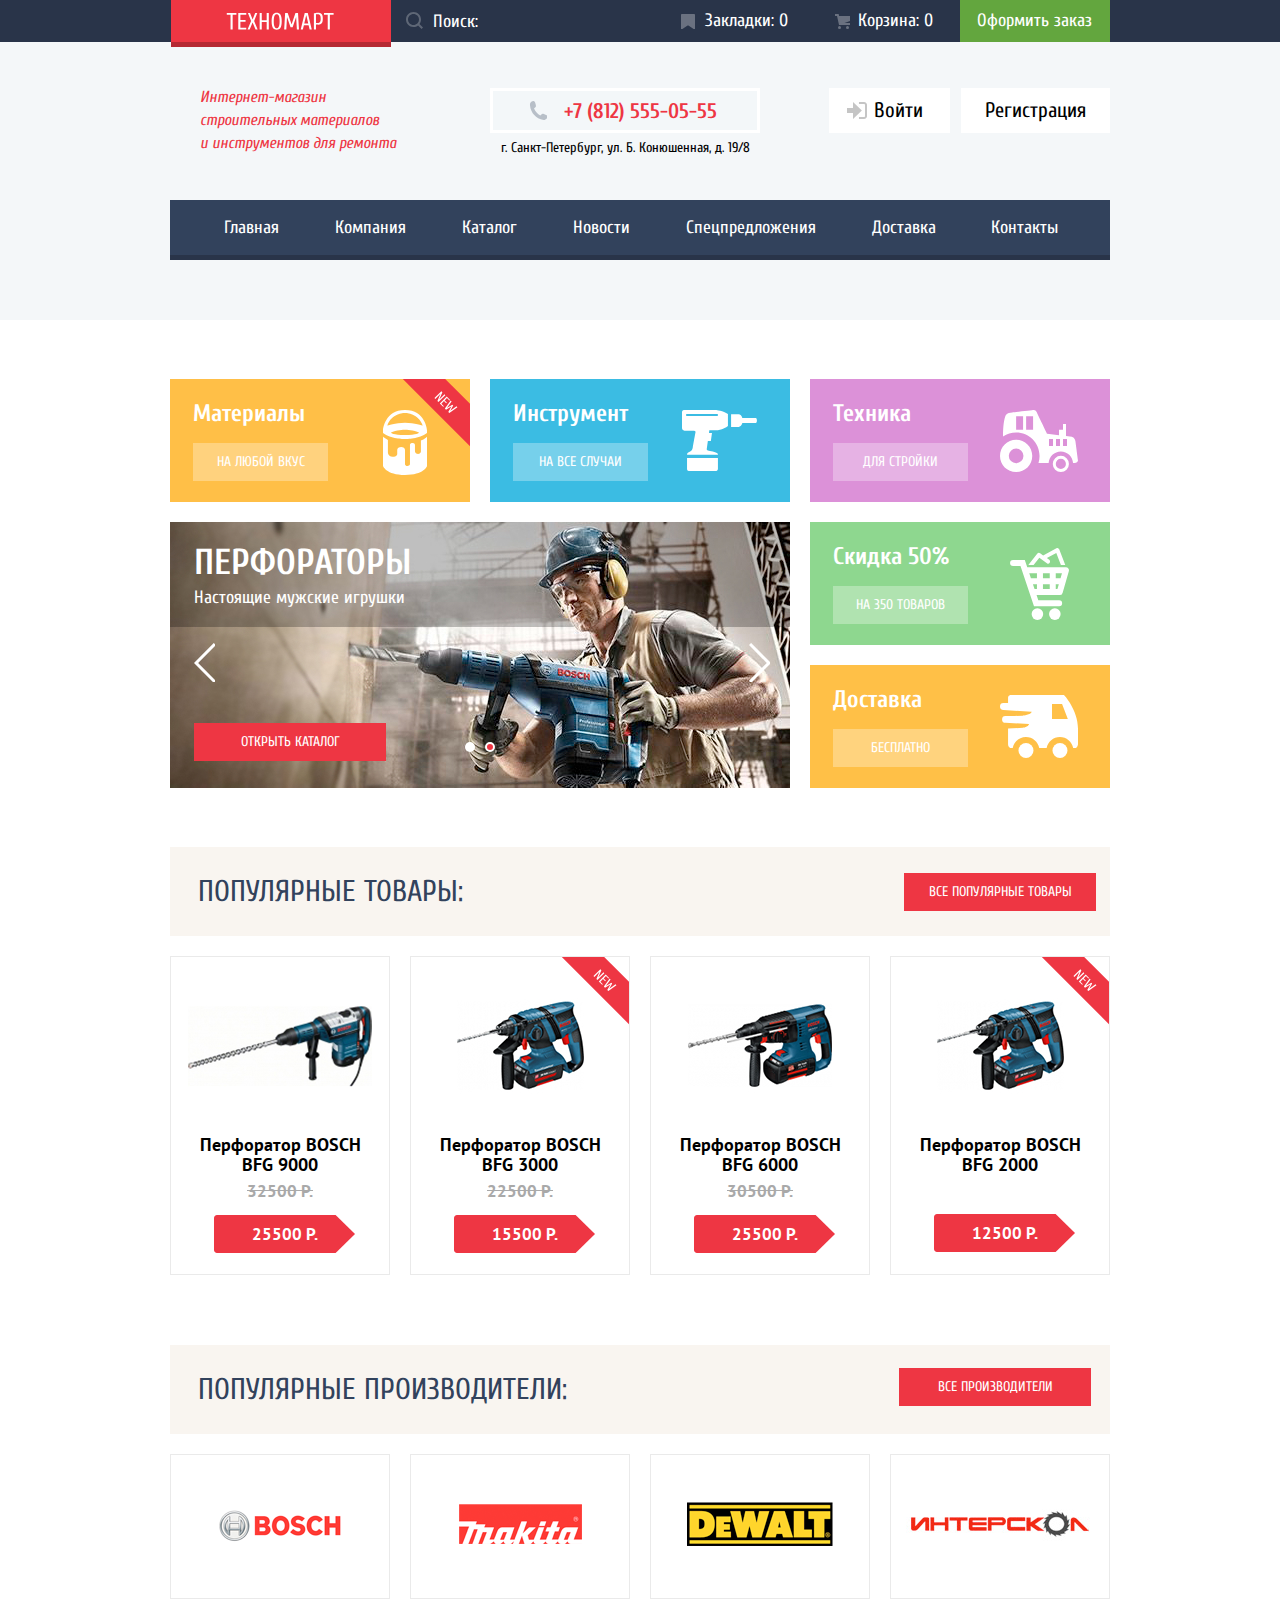
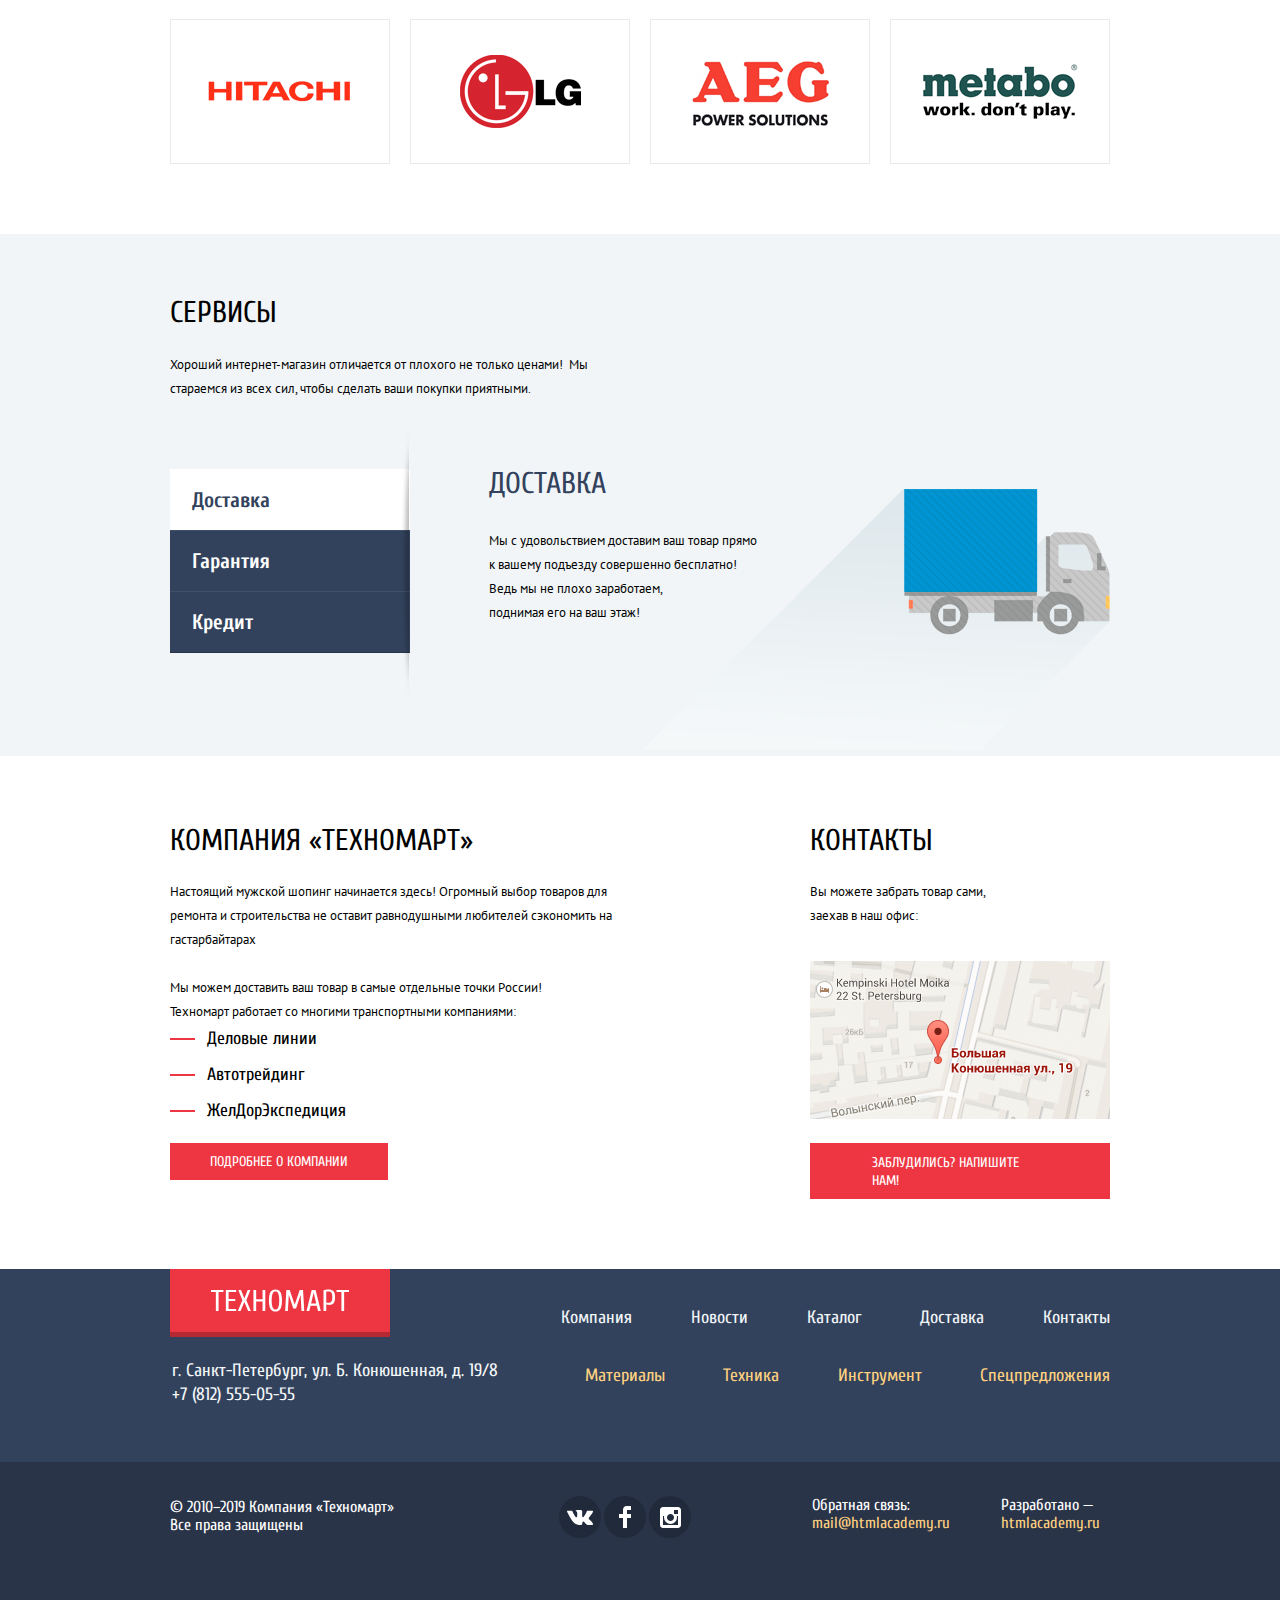
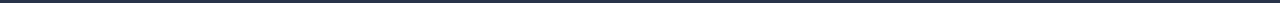
==== index.html @ f06d5a44 "fix: Д19" ====
<!DOCTYPE html>
<html lang="ru">
<head>
  <meta charset="utf-8">
  <title>HTML Academy: Техномарт</title>
  <link href="https://fonts.googleapis.com/css2?family=Cuprum:wght@400;700&family=PT+Sans:wght@400;700&display=swap"
        rel="stylesheet">
  <link rel="stylesheet" href="css/normalize.min.css">
  <link rel="stylesheet" href="css/style.css">
</head>
<body class="page-body">


<header class="header">

  <div class="cap">
    <div class="container-header">
      <a class="logo-style">
        <img class="logo" src="img/logo-technomart-header.svg" width="108" height="18" alt="logo">
      </a>

      <div class="header-up">

        <form class="top-menu__form form-search" action="https://echo.htmlacademy.ru/" method="GET">
          <input class="form-search__input" type="search" name="search" id="search-field" placeholder="Поиск:">
          <label class="form-search__label" for="search-field">
            <svg class="form-search__icon" width="17" height="17" viewBox="0 0 17 17"
                 xmlns="http://www.w3.org/2000/svg">
              <path fill-rule="evenodd" clip-rule="evenodd"
                    d="M13.458 12.044L17 15.586L15.586 17L12.044 13.458C10.782 14.421 9.21 15 7.5 15C3.35786 15 0 11.6421 0 7.5C0 3.35786 3.35786 0 7.5 0C11.6421 0 15 3.35786 15 7.5C15.0001 9.14309 14.4581 10.7403 13.458 12.044ZM7.5 2C4.467 2 2 4.467 2 7.5C2.00331 10.5362 4.4638 12.9967 7.5 13C10.532 13 13 10.532 13 7.5C13 4.467 10.532 2 7.5 2Z"/>
            </svg>
            <span class="visually-hidden">Поиск по сайту</span>
          </label>
        </form>


        <!--<a class="bookmark-item" href="#" aria-label="Закладки">Закладки: 0</a>-->
        <!--<a class="basket-item" href="#" aria-label="Корзина">Корзина: 0</a>-->
        <!--<a class="bookmark-item" href="#" aria-label="Закладки">Закладки: 0</a>-->
        <!--<a class="basket-item" href="#" aria-label="Корзина">Корзина: 0</a>-->
        <!--<a class="bookmark-item" href="#" aria-label="Закладки">Закладки: 0</a>-->
        <!--<a class="basket-item" href="#" aria-label="Корзина">Корзина: 0</a>-->
        <!--<a class="bookmark-item" href="#" aria-label="Закладки">Закладки: 0</a>-->
        <!--<a class="basket-item" href="#" aria-label="Корзина">Корзина: 0</a>-->
        <!--<a class="bookmark-item" href="#" aria-label="Закладки">Закладки: 0</a>-->
        <!--<a class="basket-item" href="#" aria-label="Корзина">Корзина: 0</a>-->














        <a class="bookmark-item" href="#" aria-label="Закладки">Закладки: 0</a>
        <a class="basket-item" href="#" aria-label="Корзина">Корзина: 0</a>
        <a class="make-order" href="#" aria-label="Оформить заказ">Оформить заказ</a>


      </div>
    </div>
  </div>
  <div class="container-header-global">

    <div class="communication-wrap">
      <div class="communication">

        <p class="communication-text">Интернет-магазин
          строительных&nbsp;материалов и&nbsp;инструментов&nbsp;для&nbsp;ремонта</p>

        <div class="contact-header">
          <a class="phone-number" href="tel:+78125550555" aria-label="телефон для связи +78125550555">
            +7 (812) 555-05-55</a>
          <p class="address-header">г. Санкт-Петербург, ул. Б. Конюшенная, д. 19/8</p>
        </div>

        <div class="enter-wrap">
          <a href="" class="button-enter" aria-label="Кнопка войти">

            <svg class="icon-enter" xmlns="http://www.w3.org/2000/svg" width="20" height="17" viewBox="0 0 20 17">
              <path fill="#c5c5c5" d="M14.875 8.5L6 0v6H0v5h6v6z"/>
              <path fill="#c5c5c5"
                    d="M16.986 15.01h-5.027V17h5.027c2.178 0 3.004-1.81 3.029-3.026V3.028C19.99 1.811 19.164 0 16.986 0h-5.027v1.99h5.027c.839 0 .992.681 1.01 1.057v10.904c-.017.376-.171 1.059-1.01 1.059z"/>
            </svg>

            Войти
          </a>
          <a class="registration" href="#" aria-label="Кнопка регистрация">Регистрация</a>
        </div>
      </div>
    </div>

    <div>
      <nav class="nav">
        <ul class="list">
          <li class="list-item"><a class="list-link" aria-label="Главная">Главная</a></li>
          <li class="list-item"><a class="list-link" href="#" aria-label="ссылка на компанию">Компания</a></li>
          <li class="list-item"><a class="list-link" href="catalog.html" aria-label="ссылка на каталог">Каталог</a>
          </li>
          <li class="list-item"><a class="list-link" href="#" aria-label="ссылка на новости компании">Новости</a></li>
          <li class="list-item"><a class="list-link" href="#"
                                   aria-label="ссылка на спецпредложения">Спецпредложения</a>
          </li>
          <li class="list-item"><a class="list-link" href="#" aria-label="ссылка на доставку">Доставка</a></li>
          <li class="list-item"><a class="list-link" href="#" aria-label="ссылка на контакты">Контакты</a></li>
        </ul>
      </nav>
    </div>
  </div>
</header>

<main>
  <div class="container-global">
    <h1 class="visually-hidden">Техномарт</h1>
    <section class="product">


      <div class="box">
        <div class="box-column">
          <h3 class="box-text">Материалы</h3>
          <a class="box-link" href="#" aria-label="ссылка на материалы на любой вкус">На любой вкус</a>
        </div>
        <div class="box-column2">
          <div class="box-icon-new"></div>
          <div class="box-icon"></div>
        </div>
      </div>

      <div class="box2">
        <div class="box-column">
          <h3 class="box-text">Инструмент</h3>
          <a class="box-link" href="#" aria-label="ссылка на инструмнт на все случаи жизни">На все случаи</a>
        </div>
        <div class="box-column-icon">
          <div class="box2-icon"></div>
        </div>
      </div>

      <div class="box3">
        <div class="box-column">
          <h3 class="box-text">Техника</h3>
          <a class="box-link" href="#" aria-label="ссылка на технику на все случаи жизни">Для стройки</a>
        </div>
        <div class="box-column-icon">
          <div class="box3-icon"></div>
        </div>
      </div>


      <div class="widget-wrapper">
        <div class="widget widget1 modal">
          <div class="widget-column">
            <span class="widget-title">Дрели</span>
            <span class="widget-text">Соседям на радость!</span>
          </div>
          <a class="widget-link" href="" aria-label="ссылка на каталог дрели">Открыть каталог</a>
        </div>

        <div class="widget widget2 window-block promo__slider">
          <div class="widget-column">
            <span class="widget-title">Перфораторы</span>
            <span class="widget-text">Настоящие мужские игрушки</span>
          </div>
          <a class="widget-link" href="catalog.html" aria-label="ссылка на каталог с перфораторами">Открыть каталог</a>
        </div>

        <div class="widget-control">
          <button class="widget-icon-left" aria-label="кнопка гортать слайд в лево"></button>
          <button class="widget-icon-right" aria-label="кнопка гортать слайд в право"></button>
        </div>
        <div class="widget-wrap-slider">
          <button type="button" class="widget-dot widget-dot1" aria-label="включить первый слайд">
          </button>
          <button type="button" class="widget-dot widget-dot2 widget-dot-active" aria-label="включить второй слайд">
          </button>
        </div>
      </div>

      <div class="box4">
        <div class="box-column">
          <h3 class="box-text">Скидка 50%</h3>
          <a class="box-link" href="#" aria-label="ссылка на 350 товаров со скидкой 50%">На 350 товаров</a>
        </div>
        <div class="box-column-icon">
          <div class="box4-icon"></div>
        </div>
      </div>

      <div class="box5">
        <div class="box-column">
          <h3 class="box-text">Доставка</h3>
          <a class="box-link" href="#" aria-label="ссылка на доставку бесплатно">Бесплатно</a>
        </div>
        <div class="box-column-icon">
          <div class="box5-icon"></div>
        </div>
      </div>
    </section>

    <section class="pop-product">
      <div class="title-wrap">
        <h2 class="title">Популярные товары:</h2>
        <a class="title-link" href="#" aria-label="ссылка на все популярные товары">Все популярные товары</a>

      </div>

      <div class="sorting-block">
        <div class="card-catalog">
          <div class="img-catalog-wrap">

            <div class="buy-add-item">
              <a class="buy" href="basket.html">Купить</a>
              <button type="button" class="bookmark-add">В закладки</button>
            </div>

            <img class="product-item" src="img/bosch_bfg_9000.jpg" width="184" height="164" alt="bosch bfg 9000">
          </div>
          <div class="wrap-product">
            <a class="link-product-catalog" href="#">Перфоратор&nbsp;BOSCH
              BFG&nbsp;9000</a>
            <span class="old-price-catalog">32500 Р.</span>
            <span class="new-price-catalog">25500 Р.</span>
          </div>
        </div>

        <div class="card-catalog">
          <div class="box-icon-new-catalog"></div>
          <div class="img-catalog-wrap">

            <div class="buy-add-item">
              <a class="buy" href="basket.html">Купить</a>
              <button type="button" class="bookmark-add">В закладки</button>
            </div>

            <img class="product-item" src="img/bosh_3000.jpg" width="127" height="112"
                 alt="Перфоратор BOSCH BFG 3000">
          </div>
          <div class="wrap-product">
            <a class="link-product-catalog" href="#">Перфоратор&nbsp;BOSCH
              BFG&nbsp;3000</a>
            <span class="old-price-catalog"> 22500 Р.</span>
            <span class="new-price-catalog">15500 Р.</span>
          </div>
        </div>

        <div class="card-catalog">
          <div class="img-catalog-wrap">

            <div class="buy-add-item">
              <a class="buy" href="basket.html">Купить</a>
              <button type="button" class="bookmark-add">В закладки</button>
            </div>

            <img class="product-item" src="img/bosch_bfg_6000.jpg" width="144" height="128"
                 alt="Перфоратор BOSCH BFG 6000">
          </div>
          <div class="wrap-product">
            <a class="link-product-catalog" href="#">Перфоратор&nbsp;BOSCH
              BFG&nbsp;6000</a>
            <span class="old-price-catalog">30500 Р.</span>
            <span class="new-price-catalog">25500 Р.</span>
          </div>
        </div>

        <div class="card-catalog">
          <div class="box-icon-new-catalog"></div>
          <div class="img-catalog-wrap">

            <div class="buy-add-item">
              <a class="buy" href="basket.html">Купить</a>
              <button type="button" class="bookmark-add">В закладки</button>
            </div>

            <img class="product-item" src="img/bosh_3000.jpg" width="127" height="112" alt="Перфоратор BOSCH BFG 2000">
          </div>
          <div class="wrap-product">
            <a class="link-product-catalog" href="#">Перфоратор&nbsp;BOSCH
              BFG&nbsp;2000</a>
            <span class="new-price-catalog">12500 Р.</span>
          </div>
        </div>
      </div>
    </section>

    <section class="pop-firm">
      <div class="title-wrap">
        <h2 class="title">Популярные производители:</h2>
        <div class="link-wrap">
          <a class="title-link title-link-firm" href="#" aria-label="ссылка на все популярные товары">Все
            производители</a>
        </div>
      </div>
      <div class="firm-row">
        <a href="" class="firm-wrap"><img src="img/bosch.svg" width="126" height="37" alt="bosch"></a>
        <a href=""
           class="firm-wrap"><img class="firm-makita" src="img/makita.svg" width="123" height="40" alt="Makita"></a>
        <a href=""
           class="firm-wrap"><img class="firm-dewalt" src="img/dewalt.svg" width="146" height="44" alt="DeWALT"></a>
        <a href="" class="firm-wrap"><img class="firm-interskol" src="img/interskol.svg" width="200" height="88"
                                          alt="Интерскол"></a>
        <a href="" class="firm-wrap"><img src="img/hitachi.svg" width="169" height="31" alt="Hitachi"></a>
        <a href="" class="firm-wrap"><img src="img/lg.svg" width="121" height="73" alt="LG"></a>
        <a href="" class="firm-wrap"><img src="img/aeg.svg" width="151" height="96" alt="AEG"></a>
        <a href="" class="firm-wrap"><img src="img/metabo.svg" width="204" height="69" alt="Metabo"></a>
      </div>
    </section>
  </div>
  <section class="service">
    <div class="container-service">
      <div class="service-text-wrap">
        <h2 class="service-title">Сервисы</h2>
        <p class="service-text-height">Хороший интернет-магазин отличается от плохого не только ценами!&nbsp; Мы
          стараемся из всех сил, чтобы сделать ваши покупки приятными.
        </p>
      </div>

      <div class="service-row">

        <div class="service-block">
          <button class="block-button block-button-delivery block-button-active" type="button"
                  aria-label="кнопка доставка">Доставка
          </button>
          <button class="block-button block-button-guarantee" type="button" aria-label="кнопка гарантия">Гарантия
          </button>
          <button class="block-button block-button-credit" type="button" aria-label="кнопка кредит">Кредит</button>
        </div>
        <div class="shadow"></div>

        <div class="box-service-wrap-delivery working-block">
          <div class="box-service">
            <h3 class="box-title">Доставка</h3>
            <p class="service-text">
              Мы с удовольствием доставим ваш товар прямо к&nbsp;вашему
              подъезду совершенно бесплатно!
              Ведь&nbsp;мы&nbsp;не&nbsp;плохо&nbsp;заработаем,
              поднимая&nbsp;его&nbsp;на&nbsp;ваш&nbsp;этаж!
            </p>
          </div>
          <div class="delivery-img"></div>
        </div>

        <div class="box-service-wrap-guarantee">
          <div class="box-service">
            <h3 class="box-title">Гарантия</h3>
            <p class="service-text">
              Если купленный у нас товар поломается или заискрит,
              а&nbsp;также&nbsp;в случае пожара, спровоцированного его
              возгоранием&nbsp;,&nbsp;вы всегда можете быть уверены в нашей
              гарантии&nbsp;.&nbsp;Мы обменяем сгоревний товар на новый.
              Дом&nbsp;уж&nbsp;восстановите как-нибудь сами.
            </p>
          </div>
          <div class="guarantee-img"></div>
        </div>

        <div class="box-service-credit">
          <div class="box-service">
            <h3 class="box-title">Кредит</h3>
            <p class="service-text">
              Залезть в долговую яму стало проще!
              Кредитные&nbsp;консультанты&nbsp;придут вам на помощь.
            </p>
          </div>
          <div class="credit-img"></div>
        </div>
      </div>
    </div>
  </section>

  <div class="container-global">
    <div class="about-us-contact">
      <div class="contact-row">
        <section class="about-us">
          <h2 class="about-us-title">Компания «Техномарт»</h2>
          <p class="about-us-text">Настоящий мужской шопинг начинается здесь! Огромный выбор товаров для
            ремонта&nbsp;и&nbsp;строительства не оставит равнодушными любителей сэкономить на
            гастарбайтарах</p>
          <p class="about-us-text"> Мы можем доставить ваш товар в самые отдельные точки России!
            Техномарт&nbsp;работает&nbsp;со многими транспортными компаниями:
          </p>
          <ul class="about-us-list">
            <li class="about-us-item">Деловые линии</li>
            <li class="about-us-item about-us-line-middle">Автотрейдинг</li>
            <li class="about-us-item about-us-line-low">ЖелДорЭкспедиция</li>
          </ul>
          <a class="about-us-link" href="" aria-label="ссылка на подробнее о компании">Подробнее о компании</a>
        </section>

        <section class="contact-map">
          <h2 class="contact">Контакты</h2>
          <p class="contact-text">Вы можете забрать товар сами, заехав&nbsp;в&nbsp;наш&nbsp;офис:
          </p>
          <a class="contacts-button-map" href="map.html">
            <img class="contact-img" src="img/map-small.png" width="300" height="158" alt="map">
          </a>
          <a href="form.html" class="contact-link" aria-label="кнопка напишите нам">Заблудились? напишите нам!</a>

        </section>

      </div>
      <!--<div class="about-us-contact-wrap-link">-->
      <!--</div>-->
    </div>
  </div>
</main>


<footer class="footer">
  <div class="footer-wrap">
    <div class="container-footer">
      <div class="footer-up">
        <div class="footer-row">
          <a class="footer-logo-style">
            <img class="footer-logo" src="img/logo-technomart.svg" width="138" height="23" alt="logo">
          </a>
          <nav class="footer-navigation">
            <ul class="footer-list">
              <li class="footer-item"><a class="footer-link" href="#" aria-label="ссылка на компанию">Компания</a></li>
              <li class="footer-item"><a class="footer-link" href="#" aria-label="ссылка на новости">Новости</a></li>
              <li class="footer-item"><a class="footer-link" href="catalog.html"
                                         aria-label="ссылка на каталог">Каталог</a></li>
              <li class="footer-item"><a class="footer-link" href="#" aria-label="ссылка на доставку">Доставка</a></li>
              <li class="footer-item"><a class="footer-link" href="#" aria-label="ссылка на контакты">Контакты</a></li>
            </ul>
          </nav>
        </div>
        <div class="footer-up2">
          <div class="footer-block">
            <p class="footer-text">г. Санкт-Петербург, ул. Б. Конюшенная, д. 19/8</p>
            <a class="footer-phone" href="tel:+78125550555" aria-label="ссылка на телефон компании">+7 (812)
              555-05-55</a>
          </div>
          <ul class="footer-list2">
            <li class="footer-item2"><a class="footer-link2" href="#" aria-label="ссылка на материалы">Материалы</a>
            </li>
            <li class="footer-item2"><a class="footer-link2" href="#" aria-label="ссылка на технику">Техника</a></li>
            <li class="footer-item2"><a class="footer-link2" href="#" aria-label="ссылка на инструмент">Инструмент</a>
            </li>
            <li class="footer-item2"><a class="footer-link2" href="#" aria-label="ссылка на спецпредложения">Спецпредложения
            </a></li>
          </ul>
        </div>
      </div>
    </div>
  </div>
  <div class="footer-low">
    <div class="container-footer">
      <div class="footer-low-row">
        <p class="footer-low-text">
          © 2010–2019 Компания&nbsp;&#171;Техномарт&#187;
          Все&nbsp;права&nbsp;защищены
        </p>
        <ul class="social-list">
          <li><a class="social-button" href=""><span class="visually-hidden">Вконтакте</span>
            <svg xmlns="http://www.w3.org/2000/svg" width="26" height="15" viewBox="0 0 26 15">
              <path fill="#FFFFFF"
                    d="M16.138 11.51c.956-.309 2.18 2.04 3.483 2.939.978.681 1.727.534 1.727.534l3.473-.05s1.815-.112.957-1.554c-.071-.12-.503-1.069-2.585-3.022-2.177-2.043-1.882-1.712.739-5.244 1.597-2.153 2.236-3.468 2.036-4.028-.192-.539-1.365-.399-1.365-.399L20.69.713c-.381.001-.704.119-.851.515-.003.004-.621 1.666-1.445 3.079-1.741 2.989-2.436 3.148-2.724 2.961-.661-.433-.494-1.737-.494-2.664 0-2.897.432-4.105-.846-4.417-.427-.104-.739-.172-1.828-.182-1.392-.021-2.574 0-3.244.329-.445.223-.786.712-.579.74.26.035.843.16 1.155.586.401.552.389 1.789.389 1.789s.229 3.411-.54 3.834c-.528.29-1.25-.302-2.803-3.016-.793-1.388-1.392-2.922-1.392-2.922s-.116-.285-.326-.441c-.25-.185-.6-.244-.6-.244L.848.684S.29.7.085.946c-.182.218-.015.668-.015.668s2.909 6.881 6.203 10.347c3.02 3.182 6.452 2.971 6.452 2.971h1.555s.469-.054.709-.312c.224-.24.214-.691.214-.691s-.031-2.109.935-2.419z"/>
            </svg>
          </a></li>
          <li><a class="social-button" href=""><span class="visually-hidden">Фейсбук</span>
            <svg xmlns="http://www.w3.org/2000/svg" width="12" height="22" viewBox="0 0 12 22">
              <path fill="#FFFFFF" d="M12 4V0H8a4 4 0 0 0-4 4v4H0v4h4v10h4V12h4V8H8V4h4z"/>
            </svg>
          </a></li>
          <li><a class="social-button" href=""><span class="visually-hidden">Инстаграм</span>
            <svg xmlns="http://www.w3.org/2000/svg" width="21" height="21" viewBox="0 0 21 21">
              <path fill="#FFFFFF"
                    d="M18 0H3C1.35 0 0 1.35 0 3v15c0 1.65 1.35 3 3 3h15c1.65 0 3-1.35 3-3V3c0-1.65-1.35-3-3-3zm-7.5 7c1.93 0 3.5 1.57 3.5 3.5S12.43 14 10.5 14 7 12.43 7 10.5 8.57 7 10.5 7zM18 18H3V9h1.181A6.504 6.504 0 0 0 4 10.5a6.5 6.5 0 1 0 13 0 6.45 6.45 0 0 0-.181-1.5H18v9zm0-11h-4V3h4v4z"/>
            </svg>
          </a></li>
        </ul>
        <div class="footer-low-column1">
          <span>Обратная связь:</span>
          <a class="link" href="mailto:mail@htmlacademy.ru"
             aria-label="ссылка на почту компании">mail@htmlacademy.ru</a>
        </div>
        <div class="footer-low-column2">
          <span>Разработано &mdash;</span>
          <a class="link" href="https://htmlacademy.ru/intensive/htmlcss"
             aria-label="ссылка на разработчика сайта">htmlacademy.ru</a>
        </div>
      </div>
    </div>
  </div>
</footer>

<form class="write_us modal" action="https://echo.htmlacademy.ru" method="post">
  <button class="write_us_close-img" type="button"></button>
  <div class="write_us-wrap">
    <div class="write_us-row">
      <div class="write_us-column">
        <label class="name" for="firstname-lastname">Ваше имя:</label>

        <input class="name-input" id="firstname-lastname" type="text" name="firstname-lastname"
               placeholder="Имя Фамилия" required>
      </div>
      <div class="write_us-column">
        <label class="email" for="email">Ваш e-mail:</label>
        <input class="email-input" id="email" type="email" name="email" placeholder="email@example.com" required>
      </div>
    </div>
    <div class="write_us-column-text">
      <label class="text-message" for="text-message">Текст письма:</label>

      <textarea class="text-message-input" id="text-message" name="text-message"
                placeholder="В свободной форме"
                required></textarea>
    </div>
  </div>
  <div class="write_us-low">
    <button type="submit" class="button-send">Отправить</button>
  </div>
</form>


<div class="modal-map map-none">
  <iframe class="map"
          src="https://www.google.com/maps/embed?pb=!1m18!1m12!1m3!1d1998.6037872533277!2d30.320858716096975!3d59.93871648187614!2m3!1f0!2f0!3f0!3m2!1i1024!2i768!4f13.1!3m3!1m2!1s0x4696310fca145cc1%3A0x42b32648d8238007!2z0JHQvtC70YzRiNCw0Y8g0JrQvtC90Y7RiNC10L3QvdCw0Y8g0YPQuy4sIDE5LzgsINCh0LDQvdC60YIt0J_QtdGC0LXRgNCx0YPRgNCzLCAxOTExODY!5e0!3m2!1sru!2sru!4v1583565446800!5m2!1sru!2sru"
          width="905" height="405" style="border: 0;" allowfullscreen="">
  </iframe>
  <img class="modal-map-img" width="943" height="449" src="img/map_popup.png" alt="map">
  <button class="close-img close-img-none" type="button"></button>
</div>

<script src="js/script.min.js"></script>

</body>
</html>
---- css/style.css ----
:root {
  --basic-white: #FFFFFF;
  --basic-red: #EE3643;
  --basic-black: #000000;
  --basic-black-dark: #293449;
  --basic-black-light: #32425C;
  --basic-yellow: #FFBF47;
  --basic-blue: #3BBCE3;
  --basic-lilac: #DC91D8;
  --basic-green: #63A63E;
  --basic-green-light: #8ED78F;
  --basic-yellow-light: #FFC047;
  --basic-gray: #A9A9A9;
  --basic-gray-light: #F1F5F7;
  --basic-orange: #FFD180;
  --error: #BA2732;
  --logo-border: #B52933;
  --background-gray: rgba(0, 0, 0, 0.0001);
  --basic-yellow-light2: #FFD180;
  --basic-beige: #F9F5F0;
  --basic-gray-light2: #EAEAEA;
  --basic-gray-old-price: #A9A9A9;
  --basic-white-light: #F3F7F9;
  --basic-gray-light3: #F4F4F4;
  --basic-red-light: #FF5257;
  --basic-gray-light4: #f4f7f9;
  --basic-green-hover: #5FBB2D;
}

body {
  min-width: 960px;
  font-family: "PT Sans", Arial, sans-serif;
  color: var(--basic-black);
  background-color: var(--basic-white);
}

.page-body {
  display: grid;
  grid-template-rows: min-content 1fr min-content;
}

a {
  text-decoration: none;
}

img {
  max-width: 100%;
}

/*legend {*/
  /*border: none;*/
  /*padding: 0;*/
  /*margin: 0;*/
/*}*/

.container-global {
  width: 940px;
  padding-right: 10px;
  padding-left: 10px;
  margin-left: auto;
  margin-right: auto;
}

.visually-hidden:not(:focus):not(:active),
input[type="checkbox"].visually-hidden,
input[type="radio"].visually-hidden {
  position: absolute;
  width: 1px;
  height: 1px;
  margin: -1px;
  border: 0;
  padding: 0;
  clip: rect(0 0 0 0);
  overflow: hidden;
}

.header {
  width: 100%;
  min-height: 320px;
  background: var(--basic-gray-light4);
}

.cap {
  width: 100%;
  min-height: 42px;
  background-color: var(--basic-black-dark);
  display: flex;
  /*flex-wrap: wrap;*/
}

.container-header-global {
  width: 940px;
  padding-left: 10px;
  padding-right: 10px;
  margin-right: auto;
  margin-left: auto;
}

.container-header {
  max-width: 940px;
  padding-left: 10px;
  padding-right: 10px;
  display: flex;
  flex-wrap: wrap;
  margin-right: auto;
  margin-left: auto;
  justify-content: space-between;
}

.header-up {
  display: flex;
  flex-wrap: wrap;
  justify-content: flex-end;
  align-items: center;
  min-height: 42px;
  margin-left: 220px;
}

.logo-style {
  display: flex;
  position: absolute;
  /*top: 0;*/
  /*left: 0;*/
  z-index: 150;
  background-color: var(--basic-red);
  width: 220px;
  height: 47px;

  box-shadow: inset 0px -5px 0px rgba(0, 0, 0, 0.24);
}

.logo-style:active {
  background: var(--error);
}

.logo {
  margin-top: 12px;
  margin-left: 55px;
}

.top-menu__form {
  position: relative;
  width: 269px;
  height: 42px;
  display: -webkit-box;
  display: -ms-flexbox;
  display: flex;
  color: var(--basic-white);
}

.form-search__label {
  position: absolute;
  width: 17px;
  height: 17px;
  left: 15px;
  top: 12px;
}

.form-search__label svg {
  fill: var(--basic-white);
  fill-opacity: 0.25;
}

.form-search__input {
  width: 270px;
  height: 42px;
  background-color: var(--basic-black-dark);
  border: none;
  padding-left: 42px;
  padding-right: 9px;
  font-family: "Cuprum", Arial, sans-serif;
  font-style: normal;
  font-weight: normal;
  font-size: 18px;
  line-height: 24px;
}

.form-search__input::placeholder {
  color: var(--basic-white);
  opacity: 1;
}

.form-search__label:hover svg {
  fill-opacity: 1;
}

.form-search__input:focus {
  background-color: var(--basic-white);
  color: var(--basic-black);
}

.form-search__input:focus + .form-search__label svg {
  fill: var(--basic-red);
  fill-opacity: 1;
}

.form-search__input:focus::placeholder {
  color: var(--basic-black);
}

.bookmark {
  display: flex;
  align-items: center;
  justify-content: center;
  width: 150px;
  height: 42px;
}

.bookmark:hover .bookmark-item {
  color: var(--basic-white);
}

.bookmark:hover .bookmark-icon {
  opacity: 1;
}

.bookmark:active{
  text-decoration: none;
  color: var(--basic-white);
  background: #161D29;
}

.bookmark-icon {
  background-image: url("../img/icon-bookmark.svg");
  background-repeat: no-repeat;
  width: 14px;
  height: 16px;
  opacity: 0.3;
}

.bookmark-item {
  font-family: "Cuprum", Arial, sans-serif;
  font-style: normal;
  font-weight: normal;
  font-size: 18px;
  line-height: 24px;
  color: var(--basic-white);
  width: 150px;
  height: 42px;
  display: flex;
  align-items: center;
  justify-content: center;
}

.bookmark-item-catalog {
  margin-right: 15px;

}

.bookmark-item::before {
  content: "";
  display: flex;
  margin-right: 9px;
  background-image: url("../img/icon-bookmark.svg");
  background-repeat: no-repeat;
  width: 15px;
  height: 15px;
  opacity: 0.3;
}

.bookmark-item:hover::before {
  opacity: 1;
}

.bookmark-item:hover {
  text-decoration: none;
  color: var(--basic-white);
}

.bookmark-item:active {
  text-decoration: none;
  color: var(--basic-white);
  background: #161D29;
  opacity: 0.3;
}

.bookmark-item:active {
  text-decoration: none;
  color: var(--basic-white);
  background: #161D29;
  opacity: 0.3;
}

.basket-item {
  display: flex;
  align-items: center;
  width: 150px;
  height: 42px;

  font-family: "Cuprum", Arial, sans-serif;
  font-style: normal;
  font-weight: normal;
  font-size: 18px;
  line-height: 24px;
  color: var(--basic-white);
}

.basket-item:before {
  content: "";
  display: flex;
  width: 15px;
  height: 15px;
  opacity: 0.3;
  margin-right: 8px;
  margin-left: 25px;
  background-image: url("../img/icon-cart.svg");
}

.basket-item-catalog {
  background-color: var(--basic-red);
  width: 136px;
  min-height: 42px;
  display: flex;
  justify-content: start;

  align-items: center;
  font-family: "Cuprum", Arial, sans-serif;
  font-style: normal;
  font-weight: normal;
  font-size: 18px;
  line-height: 24px;
  color: var(--basic-white);
}

.basket-item-catalog:before {
  content: "";
  display: flex;
  width: 15px;
  height: 15px;
  opacity: 0.3;
  margin-right: 8px;
  margin-left: 12px;
  background-image: url("../img/icon-cart.svg");
}

.basket-item:hover:before {
  opacity: 1;
}

.basket-item:hover {
  color: var(--basic-white);
}

.basket-item:active {
  color: var(--basic-white);
  background: #161D29;
  opacity: 0.3;
}

.make-order {
  display: flex;
  min-width: 150px;
  min-height: 42px;
  background-color: var(--basic-green);
  justify-content: center;
  align-items: center;
  font-family: "Cuprum", Arial, sans-serif;
  font-style: normal;
  font-weight: normal;
  font-size: 18px;
  line-height: 24px;
  color: var(--basic-white);
}

.make-order:hover {
  background-color: var(--basic-green-hover);
  color: var(--basic-white);
}

.make-order:active {
  background-color: var(--basic-green);
  color: var(--basic-white);
}

.communication-wrap {
  min-height: 158px;
}

.communication {

  display: flex;
  justify-content: space-between;
  background: var(--basic-gray-light4);
  padding-top: 46px;
}

.communication-text {
  color: var(--basic-red);
  min-width: 197px;
  min-height: 71px;
  margin-left: 30px;
  margin-right: 93px;
  font-family: "Cuprum", Arial, sans-serif;
  font-style: italic;
  font-weight: normal;
  font-size: 16px;
  line-height: 23px;
  margin-top: -2px;
}

.contact-header {
  display: flex;
  flex-direction: column;
  min-width: 270px;
  align-items: center;
}

.phone-number {

  display: flex;
  align-items: center;
  color: var(--basic-red);
  font-family: "Cuprum", Arial, sans-serif;
  font-style: normal;
  font-weight: bold;
  font-size: 21px;
  line-height: 30px;
  background: var(--basic-white-light);
  width: 264px;
  border: 3px solid var(--basic-white);
}

.phone-number-catalog {

}

.phone-number:before {
  content: "";
  background-image: url("../img/icon-phone.svg");
  background-repeat: no-repeat;
  width: 18px;
  height: 19px;
  margin-right: 17px;
  margin-top: 10px;
  margin-bottom: 10px;
  margin-left: 36px;
}

.phone-number:hover {
  color: var(--basic-red);
}

.address-header {
  font-family: "Cuprum", Arial, sans-serif;;
  font-style: normal;
  font-weight: normal;
  font-size: 14px;
  line-height: 24px;
  margin-top: 3px;
  margin-left: auto;
  margin-right: auto;
}

.block-profile {
  display: flex;
  flex-direction: column;
  align-items: center;
  margin-left: 51px;
}

.profile-wrap {
  display: flex;
  justify-content: center;
  align-items: center;
  background: var(--basic-white);
  min-height: 45px;
  width: 299px;
}

.user-img {
  fill: #C5C5C5;
  margin-right: 21px;
}

.enter-profile {
  font-family: "Cuprum", Arial, sans-serif;;
  font-style: normal;
  font-weight: normal;
  font-size: 21px;
  line-height: 21px;
  background: var(--basic-white);
  display: flex;
  color: var(--basic-black);
}

.enter-profile:hover {
  color: var(--basic-black);
}

.enter-profile:hover path {
  fill: #3D546F;
}

.enter-profile:active {
  color: #C5C5C5;;
}

.enter-profile:active path {
  fill: #C5C5C5;
}

.exit-profile {
  border: none;
  padding: 0;
  margin: 0;
  background: var(--basic-white);
  margin-left: 20px;
}


.exit-profile:hover path {
  fill: #3D546F;
}
.exit-profile:active path {
  fill: #C5C5C5;
}



.cabinet-row {
  display: flex;
  flex-wrap: wrap;
  align-items: center;
  margin-top: 7px;
  width: 210px;
  min-height: 18px;
  justify-content: space-between;
}

.cabinet-row a {
  font-family: "Cuprum", Arial, sans-serif;;
  font-style: normal;
  font-weight: normal;
  font-size: 16px;
  line-height: 18px;
  color: var(--basic-black-light);
}

.cabinet-row a:hover {
  color: var(--basic-red);
}

.cabinet-row a:active {
  color: #C5C5C5;
}

.dot-profile {
  width: 6px;
  height: 6px;
  border-radius: 50px;
  background: linear-gradient(0deg, var(--basic-black-light), var(--basic-black-light)), #FFFFFF;
}

.enter-wrap {
  display: flex;
  min-width: 281px;
  align-items: start;
  justify-content: space-between;
  margin-left: 69px;
}

.icon-enter {
  margin-left: 18px;
  margin-right: 7px;
  fill: #c5c5c5;
}

.button-enter {
  display: flex;
  align-items: center;
  width: 121px;
  min-height: 45px;
  border: none;
  background: var(--basic-white);
  font-family: "Cuprum", Arial, sans-serif;;
  font-style: normal;
  font-weight: normal;
  font-size: 21px;
  line-height: 21px;
  color: var(--basic-black);
}

.button-enter:hover {
  color: var(--basic-red);
}

.button-enter:active {
  color: #c5c5c5;
  border: none;
}

.button-enter:hover path {
  fill: #3D546F;
}

.button-enter:active path {
  fill: #c5c5c5;
}

.registration {
  display: flex;
  padding-top: 12px;
  padding-bottom: 12px;
  padding-left: 24px;
  padding-right: 24px;
  background: var(--basic-white);

  font-family: "Cuprum", Arial, sans-serif;;
  font-style: normal;
  font-weight: normal;
  font-size: 21px;
  line-height: 21px;
  color: var(--basic-black);
}

.registration:hover {
  color: var(--basic-red);
}

.registration:active {
  color: #c5c5c5;
}

.nav {
  width: 940px;
}

.list {
  margin-top: 0;
  padding-left: 25px;
  padding-right: 25px;
  list-style: none;
  display: flex;
  justify-content: space-around;
  align-items: center;
  flex-wrap: wrap;
  background-color: var(--basic-black-light);
  box-shadow: inset 0px -5px 0px var(--basic-black-dark);
  min-height: 60px;
}

.list-link {
  display: block;
  padding-left: 27px;
  padding-right: 24px;
  padding-top: 16px;
  padding-bottom: 20px;
  font-family: "Cuprum", Arial, sans-serif;;
  font-style: normal;
  font-weight: normal;
  font-size: 18px;
  line-height: 24px;
  color: var(--basic-white);
}

.list-link:hover {
  background: var(--basic-black-dark);
  box-shadow: inset 0px -5px 0px var(--basic-black-dark);
  color: var(--basic-white);
}

.list-link:active {
  background: #1D2739;
  box-shadow: inset 0px -5px 0px var(--basic-black-dark);
  color: var(--basic-white);
  opacity: 0.5;
}

.product {
  margin-top: 59px;
  margin-bottom: 59px;











  display: grid;
  /*-ms-grid-columns: 1fr 20px 1fr 20px 1fr;*/
  grid-template-columns: 1fr 1fr 1fr;

  grid-row-gap: 20px;
  grid-column-gap: 20px;


  /*grid-template-columns: repeat(11, 60px 20px) 60px;*/
  /*grid-row-gap: 10px;*/
  /*grid-template-rows: auto 20px auto 20px auto;*/
  /*grid-template-areas: "b b b b b b b . b2 b2 b2 b2 b2 b2 b2 . b3 b3 b3 b3 b3 b3 b3" ". . . . . . . . . . . . . . .  . . . . . . . ." "w w w w w w w w w w w w w w w   . b4 b4 b4 b4 b4 b4 b4 " "w w w w w w w w w w w w w w w  . . . . . . . ." "w w w w w w w w w w w w w w w  . b5 b5 b5 b5 b5 b5 b5"*/
}
.bo {
  /*grid-area: b;*/
  width: 300px;
  height: 123px;
  background-color: var(--basic-yellow);
  display: flex;
  justify-content: space-between;
}
.box {
  /*grid-area: b;*/
  width: 300px;
  height: 123px;
  background-color: var(--basic-yellow);
  display: flex;
  justify-content: space-between;
}

.box-column {
  display: flex;
  flex-direction: column;
  width: 135px;
  margin-left: 23px;
}

.box-text {
  font-family: "Cuprum", Arial, sans-serif;;
  font-style: normal;
  font-weight: bold;
  font-size: 24px;
  line-height: 30px;
  color: var(--basic-white);
  margin-top: 20px;
  margin-bottom: 14px;
}

.box-link {
  display: flex;
  justify-content: center;
  align-items: center;
  font-family: "Cuprum", Arial, sans-serif;;
  font-style: normal;
  font-weight: normal;
  font-size: 14px;
  line-height: 18px;
  text-transform: uppercase;
  color: var(--basic-white);
  background: rgba(255, 255, 255, 0.3);
  mix-blend-mode: normal;
  width: 135px;
  height: 38px;
}

.box-link:hover {
  background: rgba(197, 197, 197, 0.3);
  mix-blend-mode: normal;
  color: var(--basic-white);
}

.box-link:active {
  background: rgba(169, 169, 169, 0.3);
  mix-blend-mode: normal;

}

.box-column2 {
  display: flex;
  flex-direction: column;
  width: 87px;
}

.box-icon {
  background-image: url("../img/pail.svg");
  width: 44px;
  height: 65px;
  margin-top: -39px;
}

.box-icon-new {
  background-image: url("../img/icon_new.svg");
  width: 70px;
  height: 70px;
  display: flex;
  margin-left: auto;
  margin-right: 0;
}

.box2 {
  /*grid-area: b2;*/
  background-color: var(--basic-blue);
  width: 300px;
  height: 123px;
  display: flex;
}

.box-column-icon {
  display: flex;
  flex-direction: column;
  width: 143px;
  height: 123px;
  justify-content: center;
  align-items: center;
}

.box2-icon {
  background-image: url("../img/drill.svg");
  width: 75px;
  height: 61px;
}

.box3 {
  /*grid-area: b3;*/
  width: 300px;
  height: 123px;
  background-color: var(--basic-lilac);
  display: flex;
}

.box3-icon {
  background-image: url("../img/tractor.svg");
  width: 78px;
  height: 62px;
}

.widget-wrapper {
  display: block;
  position: relative;
  grid-column-start: 1;
  grid-column-end: 3;
  grid-row-start: 2;
  grid-row-end: 4;

  /*grid-area: w;*/
  background-color: #A89782;
  width: 620px;
  height: 266px;
}

.widget {
  width: 620px;
  height: 266px;
}

.widget1 {
  display: none;
  background-image: url("../img/slide.jpg");
  background-repeat: no-repeat;
}

.widget2 {
  background-image: url("../img/widget.jpg");
  background-repeat: no-repeat;
  display: none;
}

.widget-column {
  display: flex;
  flex-direction: column;
  margin-left: 24px;
  padding-top: 23px;
}

.widget-title {
  font-family: "Cuprum", Arial, sans-serif;;
  font-style: normal;
  font-weight: bold;
  font-size: 36px;
  line-height: 36px;
  text-transform: uppercase;
  color: var(--basic-white);
}

.widget-text {
  font-family: "Cuprum", Arial, sans-serif;;
  font-style: normal;
  font-weight: normal;
  font-size: 18px;
  line-height: 24px;
  color: var(--basic-white);
  margin-top: 5px;
}

.widget-control {
  display: flex;
  justify-content: space-between;
  margin-top: -145px;
  margin-left: 24px;
  margin-right: 20px;
}

.widget-icon-left {
  border: none;
  background: transparent;
  background-image: url("../img/icon-left.svg");
  width: 21px;
  height: 39px;
}

.widget-icon-right {
  border: none;
  background: transparent;
  background-image: url("../img/icon-right.svg");
  width: 21px;
  height: 39px;
}

.widget-link {
  display: flex;
  justify-content: center;
  align-items: center;
  font-family: "Cuprum", Arial, sans-serif;;
  font-style: normal;
  font-weight: normal;
  font-size: 14px;
  line-height: 18px;
  text-transform: uppercase;
  color: var(--basic-white);
  width: 192px;
  min-height: 38px;
  background-color: var(--basic-red);

  margin-left: 24px;
  margin-top: 113px;
}

.widget-link:hover {
  background: #CA2C37;
  color: var(--basic-white);
}

.widget-link:active {
  background: #BA2732;
  color: var(--basic-white);
}

.widget-wrap-slider {
  display: flex;
  justify-content: space-between;
  width: 30px;
  height: 10px;
  margin-top: 60px;
  margin-left: 295px;
}

.widget-dot {
  padding: 0;
  display: flex;
  justify-content: center;
  align-items: center;
  width: 10px;
  height: 10px;
  border: none;
  border-radius: 50%;
  background: white;
}

.widget-dot-active {
  width: 10px;
  height: 10px;
  background-color: var(--basic-red);
  border: solid 2px var(--basic-white);
  border-radius: 50%;
}

.column {
  display: flex;
  flex-direction: column;
}

.box4 {
  /*grid-area: b4;*/
  width: 300px;
  height: 123px;
  background-color: var(--basic-green-light);
  display: flex;
}

.box4-icon {
  background-image: url("../img/truck.svg");
  width: 59px;
  height: 72px;
}

.box5 {
  /*grid-area: b5;*/
  background-color: var(--basic-yellow-light);
  width: 300px;
  height: 123px;
  display: flex;
}

.box5-icon {
  background-image: url("../img/car.svg");
  width: 78px;
  height: 63px;
}

.pop-firm {
  margin-top: 70px;
  background-color: var(--basic-white);
  min-height: 489px;
}

.title-wrap {
  background-color: var(--basic-beige);
  width: 940px;
  height: 89px;
  display: flex;
  justify-content: space-between;
  align-items: center;
}

.title {
  margin-left: 28px;
  font-family: "Cuprum", Arial, sans-serif;;
  font-style: normal;
  font-weight: normal;
  font-size: 30px;
  line-height: 30px;
  text-transform: uppercase;
  color: var(--basic-black-light);
}

.title-link {
  width: 192px;
  height: 38px;
  background-color: var(--basic-red);
  display: flex;
  align-items: center;
  margin-right: 14px;
  justify-content: center;
  font-family: "Cuprum", Arial, sans-serif;;
  font-style: normal;
  font-weight: normal;
  font-size: 14px;
  line-height: 18px;
  text-transform: uppercase;
  color: var(--basic-white);
}

.title-link:hover {
  background: #CA2C37;
  color: var(--basic-white);
}

.title-link:active {
  background: #BA2732;
  color: var(--basic-white);
}

.title-link-firm {
  margin-right: 19px;
  margin-top: -5px;
}

.sorting-block {
  margin-top: 20px;
  max-width: 940px;
  display: grid;
  grid-template-columns: auto auto auto auto;
  grid-template-rows: auto;
  grid-row-gap: 18px;
  grid-column-gap: 20px;
}

.card {
  border: 1px solid var(--basic-gray-light2);
  width: 220px;
  height: 318px;
  display: flex;
  flex-direction: column;
  align-items: center;
}

.product-img {
  margin-top: 6px;
}

.product-link {
  font-family: "PT Sans", Arial, sans-serif;
  font-style: normal;
  font-weight: bold;
  font-size: 18px;
  line-height: 20px;
  color: var(--basic-black);
  text-align: center;
  margin-top: 8px;
}

.old-price {
  font-family: "PT Sans", Arial, sans-serif;
  font-style: normal;
  font-weight: bold;
  font-size: 17px;
  line-height: 18px;
  display: flex;
  align-items: center;
  text-align: center;
  text-decoration-line: line-through;
  text-transform: uppercase;
  color: var(--basic-gray-old-price);
  margin-top: 7px;
}

.price-wrap {
  background-image: url("../img/red-button.svg");
  width: 141px;
  height: 38px;
  margin-top: 13px;
  display: flex;
  justify-content: center;
  align-items: center;
}

.price {
  font-family: "PT Sans", Arial, sans-serif;
  font-style: normal;
  font-weight: bold;
  font-size: 17px;
  line-height: 18px;
  text-transform: uppercase;
  color: var(--basic-white);
}

.icon-new {
  background-image: url("../img/icon_new.svg");
  width: 70px;
  height: 70px;
  margin-left: 150px;
}

.product-img2 {
  margin-top: -41px;
}

.product-link2 {
  margin-top: 38px;
}

.product-img3 {
  margin-top: 22px;
}

.product-img4 {
  margin-top: -41px;
}

.product-link3 {
  margin-top: 28px;
}

.product-link4 {
  margin-top: 38px;
}

.price-wrap1 {
  margin-top: 39px;
}

.firm-row {
  display: grid;
  grid-template-columns: 1fr 1fr 1fr 1fr;
  grid-gap: 20px;
  margin-top: 20px;

}

.firm-wrap {
  border: 1px solid #EAEAEA;
  min-width: 218px;
  min-height: 143px;
  display: flex;
  justify-content: center;
  align-items: center;
}

.firm-makita {
  margin-top: -6px;
}

.firm-dewalt {
  margin-top: -5px;
}

.firm-interskol {
  margin-top: -18px;
  margin-left: -5px;
}

.firm-wrap:hover {
  box-shadow: 0px 10px 25px 0 rgba(41, 52, 73, 0.5);
}

.firm-wrap:active {
  box-shadow: 0px 10px 25px 0 rgba(41, 52, 73, 0.5);
  opacity: 0.3;
}

.service {
  width: 100%;
  background-color: var(--basic-gray-light);
  height: 522px;
}

.container-service {
  width: 940px;
  padding-left: 10px;
  padding-right: 10px;
  margin-left: auto;
  margin-right: auto;
}

.service-text-wrap {
  padding-top: 64px;
}

.service-title {
  font-family: "Cuprum", Arial, sans-serif;;
  font-style: normal;
  font-weight: normal;
  font-size: 30px;
  line-height: 30px;
  text-transform: uppercase;
  color: var(--basic-black);
  margin-top: 0;

}

.service-text-height {
  font-family: "PT Sans", Arial, sans-serif;
  font-style: normal;
  font-weight: normal;
  font-size: 13px;
  line-height: 24px;
  color: var(--basic-black);
  max-width: 418px;
  min-height: 49px;
  margin-top: 25px;
}

.service-row {
  display: flex;
  margin-top: 67px;
}

.service-block {
  display: flex;
  flex-direction: column;
}

.block-button {
  width: 240px;
  height: 61px;
  text-align: left;
  padding-left: 22px;
  border: none;

  font-family: "Cuprum", Arial, sans-serif;
  font-style: normal;
  font-weight: bold;
  font-size: 21px;
  line-height: 30px;
  color: var(--basic-white);
  background: var(--basic-black-light);
  box-shadow: 0px 1px 0px #293449, inset 0px 1px 0px #405069;
}

.block-button:hover {
  background: var(--basic-black-dark);
  color: var(--basic-white);
  box-shadow: 0px 1px 0px var(--basic-black-dark), inset 0px 1px 0px #405069;
}

.block-button-active {
  background: #FFFFFF;
  box-shadow: 0px 1px 0px #FFFFFF, inset 0px 1px 0px #FFFFFF;
  color: var(--basic-black-light);
}

.shadow {
  width: 10px;
  height: 279px;
  margin-left: -10px;
  margin-top: -45px;
  background: url("../img/shadow.svg") no-repeat;
}

.box-service-wrap-delivery {
  display: none;
}

.box-service-wrap-guarantee {
  display: none;
}

.box-service-credit {
  display: none;
}

.box-service {
  max-width: 313px;
  min-height: 159px;
  margin-left: 80px;
}

.box-title {
  font-family: "Cuprum", Arial, sans-serif;
  font-style: normal;
  font-weight: normal;
  font-size: 30px;
  line-height: 30px;
  text-transform: uppercase;
  color: var(--basic-black-light);
  margin-top: 0;
  margin-bottom: 30px;
}

.service-text {
  font-family: "PT Sans", Arial, sans-serif;
  font-style: normal;
  font-weight: normal;
  font-size: 13px;
  line-height: 24px;
  color: var(--basic-black);
  min-width: 317px;
}

.delivery-img {
  background-image: url("../img/delivery.png");
  width: 468px;
  height: 261px;
  margin-left: -160px;
  margin-top: 20px;
}

.box-title {
  font-family: "Cuprum", Arial, sans-serif;
  font-style: normal;
  font-weight: normal;
  font-size: 30px;
  line-height: 30px;
  text-transform: uppercase;
  color: var(--basic-black-light);
}

.about-us-contact {
  min-height: 496px;
}

.contact-row {
  display: flex;
  justify-content: space-between;
  padding-top: 70px;
  height: auto;
  padding-bottom: 70px;
}

.about-us {
  max-width: 460px;
}

.about-us-title{
  margin: 0;
  font-family: "Cuprum", Arial, sans-serif;
  font-style: normal;
  font-weight: normal;
  font-size: 30px;
  line-height: 30px;
  text-transform: uppercase;
  color: var(--basic-black);
}
.contact{
  margin: 0;
  font-family: "Cuprum", Arial, sans-serif;
  font-style: normal;
  font-weight: normal;
  font-size: 30px;
  line-height: 30px;
  text-transform: uppercase;
  color: var(--basic-black);
}
.about-us-text {
  font-family: "PT Sans", Arial, sans-serif;
  font-style: normal;
  font-weight: normal;
  font-size: 13px;
  line-height: 24px;
  color: var(--basic-black);
  margin-top: 24px;
  margin-bottom: 0;
}

.about-us-list {
  list-style: none;
  padding: 0;
  margin: 0;
  margin-bottom: 28px;
  margin-top: 3px;
}
/*.about-us-list:last-child{*/
  /*margin-bottom: ;*/
/*}*/

.about-us-item {
  display: flex;
  align-items: center;
  font-family: "Cuprum", Arial, sans-serif;
  font-style: normal;
  font-weight: normal;
  font-size: 18px;
  line-height: 24px;
  color: var(--basic-black);
  margin-bottom: 12px;
}

.about-us-item:before {
  content: "";
  width: 25px;
  height: 2px;
  display: inline-block;
  vertical-align: center;
  background: var(--basic-red);
  margin-right: 12px;
}

.about-us-link {
  font-family: "Cuprum", Arial, sans-serif;
  font-style: normal;
  font-weight: normal;
  font-size: 14px;
  line-height: 18px;
  text-transform: uppercase;
  color: var(--basic-white);
  padding-right: 40px;
  padding-left: 40px;
  padding-top: 10px;
  padding-bottom: 10px;
  background: var(--basic-red);
}

.about-us-link:hover {
  background: #CA2C37;
  color: var(--basic-white);
}

.about-us-link:active {
  background: #BA2732;
  color: var(--basic-white);
}

.contact-map {
  max-width: 300px;
  height: auto;
}

.contact-text {
  max-width: 180px;
  min-height: 49px;
  font-family: "PT Sans", Arial, sans-serif;
  font-style: normal;
  font-weight: normal;
  font-size: 13px;
  line-height: 24px;
  color: var(--basic-black);
  margin: 0;
  margin-top: 24px;
}
.contacts-button-map{
  display: flex;
  margin-top: 32px;
  margin-right: auto;
  margin-left: auto;
  margin-bottom: 24px;
}
.contact-img {
}

.contact-link {
  font-family: "Cuprum", Arial, sans-serif;
  font-style: normal;
  font-weight: normal;
  font-size: 14px;
  line-height: 18px;
  text-transform: uppercase;
  color: var(--basic-white);
  background: var(--basic-red);
  border: none;
  display: flex;
  padding-left: 62px;
  padding-top: 11px;
  padding-bottom: 9px;
  padding-right: 61px;
}

.contact-link:hover {
  background: #CA2C37;
  color: var(--basic-white);
}

.contact-link:active {
  background: #BA2732;
  color: var(--basic-white);
}

.about-us-contact-wrap-link {
  display: flex;
  justify-content: space-between;
  margin-top: 0; /*4*/
}

.footer-wrap {
  width: 100%;
  background-color: var(--basic-black-light);
  min-height: 193px;
}

.container-footer {
  width: 940px;
  padding-left: 10px;
  padding-right: 10px;
  margin-right: auto;
  margin-left: auto;
}

.footer-up {
  background-color: var(--basic-black-light);
}

.footer-row {
  display: flex;
  justify-content: space-between;
}

.footer-logo-style {
  width: 220px;
  height: 63px;
  background-color: var(--basic-red);
  border-bottom: var(--logo-border) solid 5px;
  display: flex;
  justify-content: center;
  align-items: center;
}

.footer-navigation {
  width: 549px;
  height: auto;
  padding: 0;
  margin-top: 37px;
}

.footer-list {
  display: flex;
  flex-wrap: wrap;
  justify-content: space-between;
  padding: 0;
  margin: 0;
}

.footer-item {
  list-style: none;
}

.footer-link {
  font-family: "Cuprum", Arial, sans-serif;
  font-style: normal;
  font-weight: normal;
  font-size: 18px;
  line-height: 24px;
  color: var(--basic-gray-light);
}

.footer-link:hover {
  text-decoration-line: underline;
  color: #F1F5F7;
}

.footer-link:active {
  color: #F1F5F7;
  mix-blend-mode: normal;
  opacity: 0.5;
}

.footer-up2 {
  display: flex;
  margin-top: 22px;
  justify-content: space-between;
}

.footer-block {
  padding-left: 2px; /*no*/
  min-width: 321px;
  min-height: 49px;
  font-family: "Cuprum", Arial, sans-serif;
  font-style: normal;
  font-weight: normal;
  font-size: 18px;
  line-height: 24px;
  color: var(--basic-white-light)
}

.footer-text {
  margin-bottom: 0;
  margin-top: 0;
}

.footer-phone {
  font-family: "Cuprum", Arial, sans-serif;
  font-style: normal;
  font-weight: normal;
  font-size: 18px;
  line-height: 24px;
  color: var(--basic-white-light)
}

.footer-list2 {
  width: 525px;
  display: flex;
  flex-wrap: wrap;
  justify-content: space-between;
  list-style: none;
  padding: 0;
  margin: 0;
  margin-top: 5px;
}

.footer-item2 {
  padding: 0;
}

.footer-link2 {
  font-family: "Cuprum", Arial, sans-serif;
  font-style: normal;
  font-weight: normal;
  font-size: 18px;
  line-height: 24px;
  display: flex;
  align-items: center;
  color: var(--basic-orange);
}

.footer-link2:hover {
  text-decoration-line: underline;
  color: var(--basic-orange);
}

.footer-link2:active {
  mix-blend-mode: normal;
  opacity: 0.5;
}

.footer-low {
  background-color: var(--basic-black-dark);
}

.footer-low-row {
  background-color: var(--basic-black-dark);
  display: flex;
  min-height: 107px;
  padding-top: 34px;
}

.footer-low-text {
  width: 250px;
  min-height: 37px;
  font-family: "Cuprum", Arial, sans-serif;
  font-style: normal;
  font-weight: normal;
  font-size: 16px;
  line-height: 18px;
  vertical-align: middle;
  color: #FFFFFF;
  margin-top: 2px;
}

.social-list {
  margin-top: 0;
  margin-left: 139px;
  padding: 0;
  display: flex;
  flex-wrap: wrap;
  justify-content: space-between;
  list-style: none;
}

.social-img {
}

.social-button {
  min-width: 42px;
  height: 42px;
  display: flex;
  align-items: center;
  justify-content: center;
  background-color: #212a3a;
  border-radius: 50%;
  margin-right: 3px;
  fill: var(--basic-white);
}

.social-button:hover,
.social-button:active {
  background-color: #ee3643;
}

.footer-low-column1 {
  display: flex;
  flex-direction: column;
  max-width: 145px;
  min-height: 37px;
  margin-left: 118px;
}

.footer-low-column1 span {
  color: var(--basic-white);
  font-family: "Cuprum", Arial, sans-serif;
  font-style: normal;
  font-weight: normal;
  font-size: 16px;
  line-height: 18px;
}

.footer-low-column2 {
  display: flex;
  flex-direction: column;
  max-width: 98px;
  min-height: 37px;
  margin-left: 51px;
}

.footer-low-column2 span {
  color: var(--basic-white);
  font-family: "Cuprum", Arial, sans-serif;
  font-style: normal;
  font-weight: normal;
  font-size: 16px;
  line-height: 18px;
}

.link {
  font-family: "Cuprum", Arial, sans-serif;
  font-style: normal;
  font-weight: normal;
  font-size: 16px;
  line-height: 18px;
  color: #FFD180;
}

.link:hover {
  color: #FFD180;
  text-decoration-line: underline;
}

.link:active {
  color: #ee3643;
}

.guarantee-img {
  background-image: url("../img/guarantee.png");
  background-repeat: no-repeat;
  width: 389px;
  height: 283px;
  margin-left: -70px;
}

.width940 {
  width: 940px;
  margin-right: auto;
  margin-left: auto;
}

.credit-img {
  background-image: url("../img/credit.png");
  background-repeat: no-repeat;
  width: 465px;
  height: 285px;
  margin-left: -147px;
}

.modal-map {
  width: 943px;
  height: 449px;
  display: flex;
  position: fixed;
  top: 0;
  bottom: 0;
  right: 0;
  left: 0;
  margin: auto;
}

.map {
  z-index: 10;
  position: absolute;
  top:1px;
  bottom: 0;
  right: 0;
  left: 19px;
}

.modal-map-img {
  position: absolute;
  z-index: -1;
  top: -20px;
}

.map-none {
  display: none;
}

.map-active {
  display: flex;
}

.close-img {
  z-index: 100;
  background: none;
  padding: 0;
  margin: 0;
  border: none;
  background-image: url("../img/icon-close.svg");
  background-repeat: no-repeat;
  width: 21px;
  height: 21px;
  margin-left: auto;
  margin-right: 28px;
  margin-top: 10px;
}

.close-img-none {
  display: none;
}

.close-img-active {
  display: flex;
}

.write_us {
  top: 0;
  left: 0;
  right: 0;
  bottom: 0;
  margin: auto;
  position: fixed;
  border-top: 7px solid var(--basic-red-light);
  width: 620px;
  height: 423px;
  background: var(--basic-white);
  display: flex;
  flex-direction: column;
}

.modal {
  display: none;
}

.modal-show {
  display: flex;
  animation-name: bounce;
  animation-duration: 0.6s;
}

@keyframes shake {
  0%, 100% {
    transform: translateX(0);
  }
  10%, 30%, 50%, 70%, 90% {
    transform: translateX(-10px);
  }
  20%, 40%, 60%, 80% {
    transform: translateX(10px);
  }
}

.modal-error {
  animation-name: shake;
  animation-duration: 0.6s;
}

@keyframes bounce {
  0% {
    transform: translateY(-4000px);
  }
  70% {
    transform: translateY(30px);
  }
  90% {
    transform: translateY(-10px);
  }
  100% {
    transform: translateY(0);
  }
}

.write_us-wrap {
  max-width: 460px;
  height: auto;
  flex-direction: column;
  margin-right: auto;
  margin-left: auto;

}

.write_us-row {
  display: flex;
  justify-content: space-between;
  width: 460px;
}

.write_us-column {
  display: flex;
  flex-direction: column;
}

.name,
.email,
.text-message {
  font-family: "Cuprum", Arial, sans-serif;
  font-style: normal;
  font-weight: normal;
  font-size: 18px;
  line-height: 24px;
  display: flex;
  align-items: center;
  color: #000000;
  padding: 0;
  margin: 0;
}

.name-input,
.email-input {
  padding: 0;
  margin: 0;
  border: solid 2px #c5c5c5;
  background: var(--basic-white);
  margin-top: 11px;
  margin-bottom: 13px;
  width: 196px;
  height: 22px;
  padding-left: 10px;
  padding-right: 10px;
  padding-top: 5px;
  padding-bottom: 7px;
}

.text-message-input {
  margin-top: 11px;
  border: solid 2px #c5c5c5;
  margin-bottom: 37px;
  padding-right: 11px;
  padding-left: 12px;
  padding-top: 6px;
  padding-bottom: 11px;
  height: 93px;
  width: 433px;
}

.text-message-input::placeholder {
  font-family: "PT Sans", Arial, sans-serif;
  font-style: normal;
  font-weight: normal;
  font-size: 13px;
  line-height: 24px;
  color: #A9A9A9;
}

.name-input::placeholder {
  font-family: "PT Sans", Arial, sans-serif;
  font-style: normal;
  font-weight: normal;
  font-size: 13px;
  line-height: 24px;
  color: #A9A9A9;
}

.email-input::placeholder {
  font-family: "PT Sans", Arial, sans-serif;
  font-style: normal;
  font-weight: normal;
  font-size: 13px;
  line-height: 24px;
  display: flex;
  align-items: center;
  color: #A9A9A9;
}

.write_us-column-text {
  display: flex;
  flex-direction: column;
}

.write_us_close-img {
  background: transparent;
  margin: 0;
  padding: 0;
  display: flex;
  width: 21px;
  height: 21px;
  background-image: url("../img/icon-close.svg");
  background-repeat: no-repeat;
  margin-top: 14px;
  margin-right: 11px;
  margin-left: auto;
  margin-bottom: 4px;
  border: none;
}

.write_us-low {
  background: var(--basic-gray-light3);
  min-height: 112px;
  display: flex;
  justify-content: center;
  align-items: center;
  min-width: 620px;
  padding-bottom: 0;
}

.button-send {
  border: none;
  display: flex;
  background: var(--basic-red);
  justify-content: center;
  align-items: center;
  width: 460px;
  min-height: 38px;
  font-family: "Cuprum", Arial, sans-serif;
  font-style: normal;
  font-weight: normal;
  font-size: 14px;
  line-height: 18px;
  text-transform: uppercase;
  color: var(--basic-white);
  border: 0;
}

.container-catalog-global {
  width: 940px;
  padding-left: 10px;
  padding-right: 10px;
  margin-left: auto;
  margin-right: auto;
}

.bread-crumbs {
  display: flex;
  flex-wrap: wrap;
  min-height: 59px;
  align-items: center;
}

.crumb {
  display: flex;
  align-items: center;
  border: none;
  font-family: "PT Sans", Arial, sans-serif;
  font-style: normal;
  font-weight: normal;
  font-size: 13px;
  line-height: 18px;
  text-transform: uppercase;
  background-color: transparent;
  color: #000000;
  margin: 0;
  padding: 0;
  margin-right: 16px;
}

.arrow-right-small {
  content: "";
  display: flex;
  background-image: url("../img/icon-right-small.svg");
  background-repeat: no-repeat;
  width: 8px;
  height: 12px;
  margin-right: 18px;
  background-color: transparent;
}

.home-img {
  background-image: url("../img/icon-home.svg");
  background-repeat: no-repeat;
  width: 14px;
  height: 12px;
  margin: 0;
  margin-right: 16px;
  border: none;
  padding: 0;
  background-color: transparent;
}

.perforator {
  min-height: 89px;
  font-family: "Cuprum", Arial, sans-serif;;
  font-style: normal;
  font-weight: normal;
  font-size: 30px;
  line-height: 30px;
  display: flex;
  align-items: center;
  text-transform: uppercase;
  color: var(--basic-black-light);
  background-color: #F2F6F8;
  margin: 0;
  padding: 0;
  padding-left: 29px;
  margin-bottom: 20px;
}

.catalog {
  display: flex;
}

.filter-wrap {
  width: 220px;
  margin-right: 20px;
}

.filter-price {
  margin-bottom: 0;
  padding: 0;
  border: none;
}

.filter-title {
  font-family: "PT Sans", Arial, sans-serif;
  font-style: normal;
  font-weight: bold;
  font-size: 17px;
  line-height: 30px;
  text-transform: uppercase;
  color: var(--basic-black);
  margin-bottom: 15px;
  border: none;
}

.filter-title-price {
  margin-bottom: 11px;
}

.filter-title-battery {
  margin-bottom: 23px;
}

.range-filter {
  width: 220px;
}

.range-controls {
  position: relative;
  height: 41px;
  margin-bottom: 9px;
  padding-top: 39px;
  background: #F7F3EC;
  padding-left: 20px;
  padding-right: 20px;
  padding-bottom: 0;
}

.scale {
  height: 2px;
  background: #D7DCDE;
}

.bar {
  width: 80%;
  height: 2px;
  background: #00CA74;
}

.toggle {
  position: absolute;
  border: 8px solid var(--basic-white);
  top: 31px;
  left: 0;
  width: 4px;
  height: 4px;
  padding: 0;
  background-color: #ABABAB;
  border-radius: 50%;
  box-shadow: 0 2px 1px 0 #cfcfcf;
  cursor: pointer;
}

.toggle-min {
  left: 18px;
}

.toggle-max {
  left: 160px;
}

.price-controls {
  display: flex;
  justify-content: space-between;
  align-items: center;
  width: 220px;
}

.price-controls label {
  font-family: "PT Sans", Arial, sans-serif;
  font-size: 17px;
  margin: 0;
}

.price-controls input {
  font-family: "PT Sans", Arial, sans-serif;
  font-style: normal;
  font-weight: normal;
  font-size: 17px;
  line-height: 18px;
  text-align: center;
  text-transform: uppercase;
  color: var(--basic-black);
  width: 91px;
  background: #F7F3EC;
  border: none;
  min-height: 36px;
}

input[type="number"]::-webkit-outer-spin-button,
input[type="number"]::-webkit-inner-spin-button {
  -webkit-appearance: none;
  margin: 0;
}

/*.line {*/
/*display: flex;*/
/*height: 1px;*/
/*width: 100%;*/
/*margin-top: 25px;*/
/*margin-bottom: 16px;*/
/*background-color: #E5E5E5;*/
/*}*/

.line2 {
  margin-top: 28px;
  margin-bottom: 17px;
  background-color: #E5E5E5;
  height: 1px;
  width: 100%;
}

.between-stick {
  height: 1px;
  width: 9px;
  background: #444444;
}

.box-filter-title {
  font-family: "PT Sans", Arial, sans-serif;
  font-style: normal;
  font-weight: normal;
  font-size: 13px;
  line-height: 18px;
  display: flex;
  align-items: center;
  padding-top: 10px;
  padding-bottom: 10px;
  padding-left: 18px;
  background: #F7F3EC;
  margin-bottom: 13px;
  text-transform: uppercase;
}

.row {
  display: flex;
  justify-content: space-between;
  margin-bottom: 25px;
}

.slider-price {
  width: 95px;
  height: 38px;
  background: #F7F3EC;
  display: flex;
  justify-content: center;
  align-items: center;
}

.filter-text {
  font-family: "PT Sans", Arial, sans-serif;
  font-style: normal;
  font-weight: normal;
  font-size: 15px;
  line-height: 19px;
  text-transform: uppercase;
  cursor: pointer;
  color: var(--basic-black);
  display: flex;
}

.list-reset {
  padding: 0;
  margin: 0;
  list-style: none;
}

.filter:nth-child(2) .filter-input-list {
  margin-top: 6px;
}

.filter:nth-child(3) .filter-input-list {
  margin-top: 13px;
}

.filter__label {
  position: relative;
  display: flex;
  padding-left: 35px;
}

.filter__label input {
  -webkit-appearance: none;
  -webkit-appearance: none;
  appearance: none;
}

.filter-input-list__item + .filter-input-list__item {
  margin-top: 20px;
}

.filters-column {
  flex-shrink: 0;
  width: 220px;
  margin-right: 20px;
}

.filters-container__title {
  background-color: #F7F3EC;
}

.filter {
  position: relative;
  margin: 0;
  padding: 0;
  border: none;
}

.filter:nth-child(2) {
  margin-top: 41px;
}

.filter:nth-child(3) {
  margin-top: 46px;
}

.filter:not(:first-child)::before {
  position: absolute;
  top: -16px;
  display: block;
  width: 100%;
  border-top: 1px solid #E5E5E5;
  content: '';
}

.filter:nth-child(3)::before {
  top: -19px;
}

.filter-price {
  margin-top: 12px;
}

.filter-vendors {
  margin-top: 15px;
}

.filter-supply {
  margin-top: 18px;
}

.filter__title,
.filter__label {
  margin: 0;
  font-family: "PT Sans", Arial, sans-serif;;
  font-style: normal;
  font-weight: normal;
  font-size: 15px;
  line-height: 19px;
  text-transform: uppercase;
  color: var(--basic-black);
}

.filter__title {
  margin-bottom: 23px;
  font-weight: 700;
  font-size: 17px;
  line-height: 30px;
}

.filter:nth-child(2) .filter__title {
  margin-bottom: 19px;
}

.filter:nth-child(3) .filter__title {
  margin-bottom: 24px;
}

.filter__label {
  font-weight: 400;
  font-size: 15px;
  line-height: 19px;
}

.filter:disabled .checkbox,
.filter:disabled .radiobutton {
  opacity: 0.3;
}

input:disabled ~ .filter__label-text {
  opacity: 0.4;
}

.filters__submit-button {
  width: 100%;
  box-sizing: border-box;
  margin-top: 38px;
  font-family: "PT Sans", Arial, Helvetica, sans-serif;;
  font-style: normal;
  font-weight: 400;
  font-size: 13px;
  line-height: 18px;
  color: var(--basic-black);
  border: 1px solid #E5E5E5;
  background-color: var(--basic-white);
}

/* Чекбоксы (checkboxes) */

input[type='checkbox'] + .checkbox {
  width: 23px;
  height: 23px;
  background-image: url("data:image/svg+xml,%3Csvg xmlns='http://www.w3.org/2000/svg' width='23' height='23' viewBox='0 0 23 23'%3E%3Cpath fill='%23c5c5c5' d='M20 2c.542 0 1 .458 1 1v17c0 .542-.458 1-1 1H3c-.542 0-1-.458-1-1V3c0-.542.458-1 1-1h17m0-2H3C1.35 0 0 1.35 0 3v17c0 1.65 1.35 3 3 3h17c1.65 0 3-1.35 3-3V3c0-1.65-1.35-3-3-3z'/%3E%3C/svg%3E%0A");
}

.filter__label:hover input[type='checkbox'] + .checkbox,
input[type='checkbox']:focus + .checkbox {
  background-image: url("data:image/svg+xml,%3Csvg xmlns='http://www.w3.org/2000/svg' width='23' height='23' viewBox='0 0 23 23'%3E%3Cpath fill='%23b5b5b5' d='M20 2c.542 0 1 .458 1 1v17c0 .542-.458 1-1 1H3c-.542 0-1-.458-1-1V3c0-.542.458-1 1-1h17m0-2H3C1.35 0 0 1.35 0 3v17c0 1.65 1.35 3 3 3h17c1.65 0 3-1.35 3-3V3c0-1.65-1.35-3-3-3z'/%3E%3C/svg%3E%0A");
}

input[type='checkbox']:disabled + .checkbox {
  background-image: url("data:image/svg+xml,%3Csvg xmlns='http://www.w3.org/2000/svg' width='23' height='23' viewBox='0 0 23 23'%3E%3Cpath fill='%23b5b5b5' d='M20 2c.542 0 1 .458 1 1v17c0 .542-.458 1-1 1H3c-.542 0-1-.458-1-1V3c0-.542.458-1 1-1h17m0-2H3C1.35 0 0 1.35 0 3v17c0 1.65 1.35 3 3 3h17c1.65 0 3-1.35 3-3V3c0-1.65-1.35-3-3-3z'/%3E%3C/svg%3E%0A");
  opacity: 0.3;
}

input[type='checkbox']:checked + .checkbox {
  width: 27px;
  height: 23px;
  background-image: url("data:image/svg+xml,%3Csvg xmlns='http://www.w3.org/2000/svg' width='27' height='23' viewBox='0 0 27 23'%3E%3Cpath fill='%23c5c5c5' d='M7.285 7.486l-2.829 2.829 7.783 7.783L26.171 4.166l-2.828-2.829-11.104 11.102z'/%3E%3Cpath fill='%23c5c5c5' d='M21 20c0 .542-.458 1-1 1H3c-.542 0-1-.458-1-1V3c0-.542.458-1 1-1h16.908L21.493.415A2.96 2.96 0 0 0 20 0H3C1.35 0 0 1.35 0 3v17c0 1.65 1.35 3 3 3h17c1.65 0 3-1.35 3-3v-9.829l-2 2V20z'/%3E%3C/svg%3E%0A");
}

.filter__label:hover input[type='checkbox']:checked + .checkbox,
input[type='checkbox']:checked:focus + .checkbox {
  background-image: url("data:image/svg+xml,%3Csvg xmlns='http://www.w3.org/2000/svg' width='27' height='23' viewBox='0 0 27 23'%3E%3Cpath fill='%23b5b5b5' d='M7.285 7.486l-2.829 2.829 7.783 7.783L26.171 4.166l-2.828-2.829-11.104 11.102z'/%3E%3Cpath fill='%23c5c5c5' d='M21 20c0 .542-.458 1-1 1H3c-.542 0-1-.458-1-1V3c0-.542.458-1 1-1h16.908L21.493.415A2.96 2.96 0 0 0 20 0H3C1.35 0 0 1.35 0 3v17c0 1.65 1.35 3 3 3h17c1.65 0 3-1.35 3-3v-9.829l-2 2V20z'/%3E%3C/svg%3E%0A");
}

input[type='checkbox']:checked:disabled + .checkbox {
  background-image: url("data:image/svg+xml,%3Csvg xmlns='http://www.w3.org/2000/svg' width='27' height='23' viewBox='0 0 27 23'%3E%3Cpath fill='%23b5b5b5' d='M7.285 7.486l-2.829 2.829 7.783 7.783L26.171 4.166l-2.828-2.829-11.104 11.102z'/%3E%3Cpath fill='%23c5c5c5' d='M21 20c0 .542-.458 1-1 1H3c-.542 0-1-.458-1-1V3c0-.542.458-1 1-1h16.908L21.493.415A2.96 2.96 0 0 0 20 0H3C1.35 0 0 1.35 0 3v17c0 1.65 1.35 3 3 3h17c1.65 0 3-1.35 3-3v-9.829l-2 2V20z'/%3E%3C/svg%3E%0A");
  opacity: 0.3;
}

.filter__label .checkbox {
  position: absolute;
  left: 0px;
  top: -3px;
  display: block;
}

.filter-battery {
  margin-bottom: 18px;
  border: none;
}

fieldset {
  padding: 0;
}

.filter-option {
  padding: 0;
  margin: 0;
  margin-bottom: 15px;
}

.checkradio {
  display: flex;
  align-items: center;
  justify-content: center;
  width: 25px;
  height: 25px;
  border: 4px solid #c5c5c5;
  border-radius: 50%;
  box-sizing: border-box;
  margin-right: 8px;
}

.filter-option input:checked ~ .checkradio::before {
  height: 9px;
  width: 9px;
  content: "";
  background: #c5c5c5;
  border-radius: 50%;
}

.filter-option:hover checkradio {
  border-color: #b5b5b5;
}

.filter-option:hover input:checked ~ .checkradio::before,
.filter-option input:disabled ~ .checkradio::before {
  background: #b5b5b5;
}

.filter-option input:disabled ~ .checkradio {
  border-color: #b5b5b5;
  opacity: 0.3;
}

.filter-button {
  font-family: "PT Sans", Arial, sans-serif;
  font-style: normal;
  font-weight: normal;
  font-size: 13px;
  line-height: 18px;
  background: var(--basic-white);
  border: 1px solid #E5E5E5;
  box-sizing: border-box;
  width: 220px;
  min-height: 38px;
  text-transform: uppercase;
}

.block-product-catalog {
  width: 700px;
}

.sort-row {
  display: flex;
  align-items: center;
  background: #F7F3EC;
  min-height: 38px;
  margin-bottom: 28px;
}

.sort-text {
  margin-left: 20px;
  margin-right: 140px;
  font-family: "PT Sans", Arial, sans-serif;
  font-style: normal;
  font-weight: normal;
  font-size: 13px;
  line-height: 18px;
  text-transform: uppercase;
  color: var(--basic-black);
}

.button-price {
  font-family: "PT Sans", Arial, sans-serif;
  font-style: normal;
  font-weight: normal;
  font-size: 13px;
  line-height: 18px;
  border: none;
  padding: 0;
  margin: 0;
  margin-right: 70px;
  text-transform: uppercase;
  background: transparent;
  color: var(--basic-black);
  mix-blend-mode: normal;
  opacity: 0.3;
  border-bottom: var(--basic-red) 1px dotted;
}

.button-price:hover {
  opacity: 1;
  color: var(--basic-black);
  border-bottom: solid 1px var(--basic-red);
}

.button-price:active {
  color: var(--basic-red);
}

.button-type {
  font-family: "PT Sans", Arial, sans-serif;
  font-style: normal;
  font-weight: normal;
  font-size: 13px;
  line-height: 18px;
  text-transform: uppercase;
  background: transparent;
  color: var(--basic-black);
  mix-blend-mode: normal;
  opacity: 0.3;
  padding: 0;
  margin: 0;
  margin-right: 65px;
  border: none;
  border-bottom: var(--basic-red) 1px dotted;
}

.button-type:hover {
  opacity: 1;
  border-bottom: solid 1px var(--basic-red);
}

.button-function {
  font-family: "PT Sans", Arial, sans-serif;
  font-style: normal;
  font-weight: normal;
  font-size: 13px;
  line-height: 18px;
  text-transform: uppercase;
  background: transparent;
  display: flex;
  align-items: center;
  color: var(--basic-black);
  mix-blend-mode: normal;
  opacity: 0.3;
  padding: 0;
  margin: 0;
  margin-right: 46px;
  border: none;
  border-bottom: var(--basic-red) 1px dotted;
}

.button-function:hover {
  opacity: 1;
  border-bottom: solid 1px var(--basic-red);
}

.button-sort-up {
  padding: 0;
  margin: 0;
  margin-right: 21px;
  background: transparent;
  border: none;
}

.sort-up-img path {
  fill: #C5C5C5;
}

.button-sort-up:hover path {
  fill: var(--basic-black);
}

.button-sort-low {
  padding: 0;
  margin: 0;
  background: transparent;
  border: none;
}

.sort-low-img path{
  fill: #C5C5C5;
}

.button-sort-low:hover path {
  fill: var(--basic-black);
}

.active {
  color: var(--basic-red);
  border: none;
  opacity: 1;
}

.active-svg path {
  fill: var(--basic-red);
}

.sorting-block-catalog {
  display: grid;
  grid-template-columns: 1fr 1fr 1fr;
  min-width: 700px;
  grid-row-gap: 17px;
  grid-column-gap: 20px;
  margin-bottom: 46px;
}

.buy-add-item {
  display: none;
  flex-direction: column;
  z-index: 2;
}

.buy {
  display: flex;
  align-items: center;
  justify-content: center;
  width: 135px;
  min-height: 38px;
  border: none;
  background: var(--basic-green);
  box-shadow: inset 0px -3px 0px #367315;
  border-radius: 2px;
  text-transform: uppercase;
  font-family: "Cuprum", Arial, sans-serif;;
  font-style: normal;
  font-weight: normal;
  font-size: 14px;
  line-height: 18px;
  text-align: center;
  color: var(--basic-white);
  margin-bottom: 10px;
}

.buy:before {
  content: "";
  display: flex;
  width: 15px;
  height: 15px;
  background-image: url("../img/icon-cart.svg");
  background-repeat: no-repeat;
  margin-right: 10px;
  opacity: 0.3;
}

.buy:hover {
  background: #5FBB2D;
  box-shadow: inset 0px -3px 0px #367315;
  border-radius: 2px;
}

.buy:active {
  background: #518534;
  box-shadow: inset 0px -3px 0px #367315;
  border-radius: 2px;
  border: none;
}

.working-block {
  display: flex;
}

.bookmark-add {
  width: 135px;
  min-height: 38px;
  border: 3px solid var(--basic-green);
  box-sizing: border-box;
  border-radius: 2px;
  text-transform: uppercase;
  font-family: "Cuprum", Arial, sans-serif;;
  font-style: normal;
  font-weight: normal;
  font-size: 14px;
  line-height: 18px;
  display: flex;
  justify-content: center;
  align-items: center;
  text-align: center;
  color: var(--basic-black-light);
}

.bookmark-add:hover {
  border: 3px solid var(--basic-black-light);
  box-sizing: border-box;
  border-radius: 2px;
}

.bookmark-add:active {
  border: 3px solid #98A0AD;
  box-sizing: border-box;
  border-radius: 2px;
  color: #98A0AD;
}

.card-catalog {
  display: flex;
  flex-direction: column;
  background: var(--basic-white);
  border: 1px solid #EAEAEA;
  box-sizing: border-box;
}

.card-catalog:hover {
  box-shadow: 0px 10px 25px 0 rgba(41, 52, 73, 0.5);
}

.card-catalog:hover .product-item {
  display: none;
}

.card-catalog:hover .buy-add-item {
  display: flex;
}

.box-icon-new-catalog {
  position: absolute;
  background-image: url("../img/icon_new.svg");
  width: 70px;
  height: 70px;
  display: flex;
  margin-left: 148px;
}

.img-catalog-wrap {
  width: 218px;
  height: 178px;
  background: var(--basic-white);
  display: flex;
  justify-content: center;
  align-items: center;
}

.wrap-product {
  min-height: 138px;
  display: flex;
  flex-direction: column;
  justify-content: space-between;
}

.link-product-catalog {
  font-family: "PT Sans", Arial, sans-serif;
  font-style: normal;
  font-weight: bold;
  font-size: 18px;
  line-height: 20px;
  margin-top: 0;
  margin-right: auto;
  margin-left: auto;
  color: var(--basic-black);
  display: block;
  text-align: center;
  margin-bottom: 7px;
}

.old-price-catalog {
  font-family: "PT Sans", Arial, sans-serif;
  font-style: normal;
  font-weight: bold;
  font-size: 17px;
  line-height: 18px;
  text-align: center;
  display: flex;
  align-items: center;
  justify-content: center;
  text-decoration-line: line-through;
  text-transform: uppercase;
  color: var(--basic-gray-old-price);
  margin-bottom: 15px;
}

.new-price-catalog {
  background: transparent;
  background-image: url("../img/red-button.svg");
  width: 141px;
  height: 38px;
  display: flex;
  justify-content: center;
  align-items: center;
  margin-left: 43px;
  margin-bottom: 21px;
  font-family: "PT Sans", Arial, sans-serif;
  font-style: normal;
  font-weight: bold;
  font-size: 17px;
  line-height: 18px;
  text-transform: uppercase;
  color: var(--basic-white);
  border: none;
}

.number-page {
  display: flex;
  margin-bottom: 56px; /*59*/
  margin-left: 240px;
}

.button-number-page {
  margin-right: 9px;
  background: var(--basic-white);
  border: 1px solid #E5E5E5;
  box-sizing: border-box;
  border-radius: 2px;
  font-family: "PT Sans", Arial, sans-serif;
  font-style: normal;
  font-weight: normal;
  font-size: 13px;
  line-height: 18px;
  text-transform: uppercase;
  display: flex;
  align-items: center;
  text-align: center;
  color: var(--basic-black);
  padding-top: 10px;
  padding-bottom: 10px;
  padding-right: 15px;
  padding-left: 15px;
}

.button-number-page-next {
  padding-left: 30px;
  padding-right: 30px;
}

.button-active {
  background-color: var(--basic-red);
  color: var(--basic-white);
}

.button-number-page:hover {
  border: 1px solid #C5C5C5;
  box-sizing: border-box;
  border-radius: 2px;
}

.button-number-page:active {
  outline: none;
  border: 1px solid var(--basic-red);
  box-sizing: border-box;
  border-radius: 2px;
}

.about-perforator {
  background-color: var(--basic-gray-light);
}

.about-perforator-title {
  padding-top: 64px;
  margin-bottom: 25px;
  font-family: "Cuprum", Arial, sans-serif;;
  font-style: normal;
  font-weight: normal;
  font-size: 30px;
  line-height: 30px;
  text-transform: uppercase;
  color: var(--basic-black);
}

.about-perforator p {
  font-family: "PT Sans", Arial, sans-serif;
  font-style: normal;
  font-weight: normal;
  font-size: 13px;
  line-height: 24px;
  color: var(--basic-black);
}

.about-perforator-text-wrap {
  padding-bottom: 72px; /*69*/
}

.about-perforator-text-wrap p {
  margin: 0;
  padding: 0;
  font-family: "PT Sans", Arial, sans-serif;
  font-style: normal;
  font-weight: normal;
  font-size: 13px;
  line-height: 24px;
  color: var(--basic-black);
}

.add-basket {
  top: 0;
  left: 0;
  right: 0;
  bottom: 0;
  margin: auto;
  position: fixed;
  display: none;
  background: var(--basic-white);
  width: 620px;
  height: 282px;
  border-top: 7px solid var(--basic-red);
  z-index: 101;
}

.window-block {
  display: block;
}

.close-add-basket {
  border: none;
  width: 21px;
  height: 21px;
  background: none;
  background-image: url("../img/icon-close.svg");
  margin-left: 588px;
  margin-top: 11px;
}

.row-basket {
  display: flex;
  align-items: center;
  margin-top: 16px;
  margin-bottom: 49px;
}

.daw-img {
  width: 66px;
  height: 66px;
  background-image: url("../img/icon-mark.svg");
  background-repeat: no-repeat;
  margin-left: 81px;
  margin-right: 30px;
}

.text-add-basket {
  font-family: "Cuprum", Arial, sans-serif;;
  font-style: normal;
  font-weight: bold;
  font-size: 24px;
  line-height: 30px;
  color: var(--basic-black);
}

.button-row {
  background: #F1F1F1;
  display: flex;
  justify-content: center;
  align-items: center;
  width: 100%;
  min-height: 112px;
}

.button-checkout {
  font-family: "Cuprum", Arial, sans-serif;;
  font-style: normal;
  font-weight: normal;
  font-size: 14px;
  line-height: 18px;
  display: flex;
  align-items: center;
  text-align: center;
  justify-content: center;
  text-transform: uppercase;
  background-color: var(--basic-red);
  color: var(--basic-white);
  width: 192px;
  min-height: 38px;
  margin-right: 10px;
}

.button-checkout:hover {
  background-color: #CA2C37;
  color: var(--basic-white);
}

.button-checkout:active {
  background-color: #BA2732;
  color: var(--basic-white);
}

.button-continue-shopping {
  width: 192px;
  min-height: 38px;
  background-color: var(--basic-white);
  border: none;
  font-family: "Cuprum", Arial, sans-serif;;
  font-style: normal;
  font-weight: normal;
  font-size: 14px;
  line-height: 18px;
  display: flex;
  justify-content: center;
  align-items: center;
  text-align: center;
  text-transform: uppercase;
  color: var(--basic-black);
}
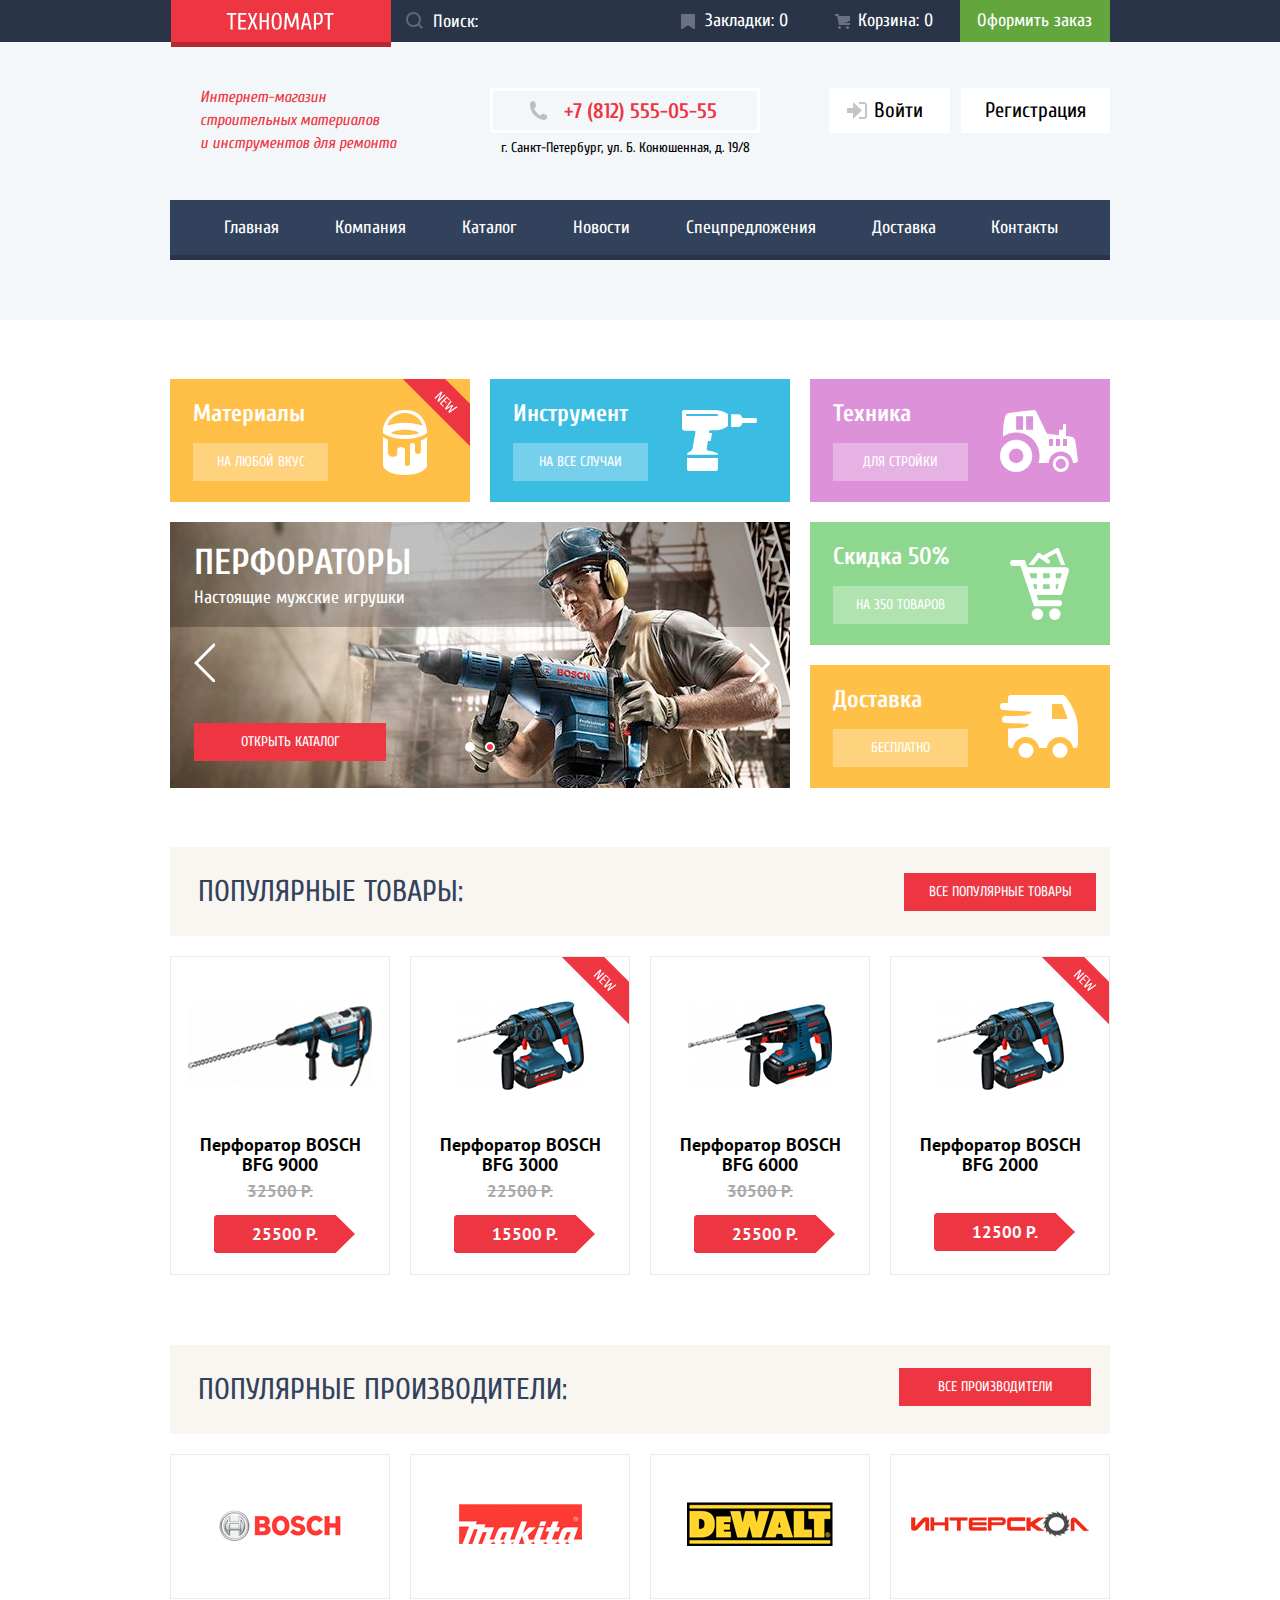
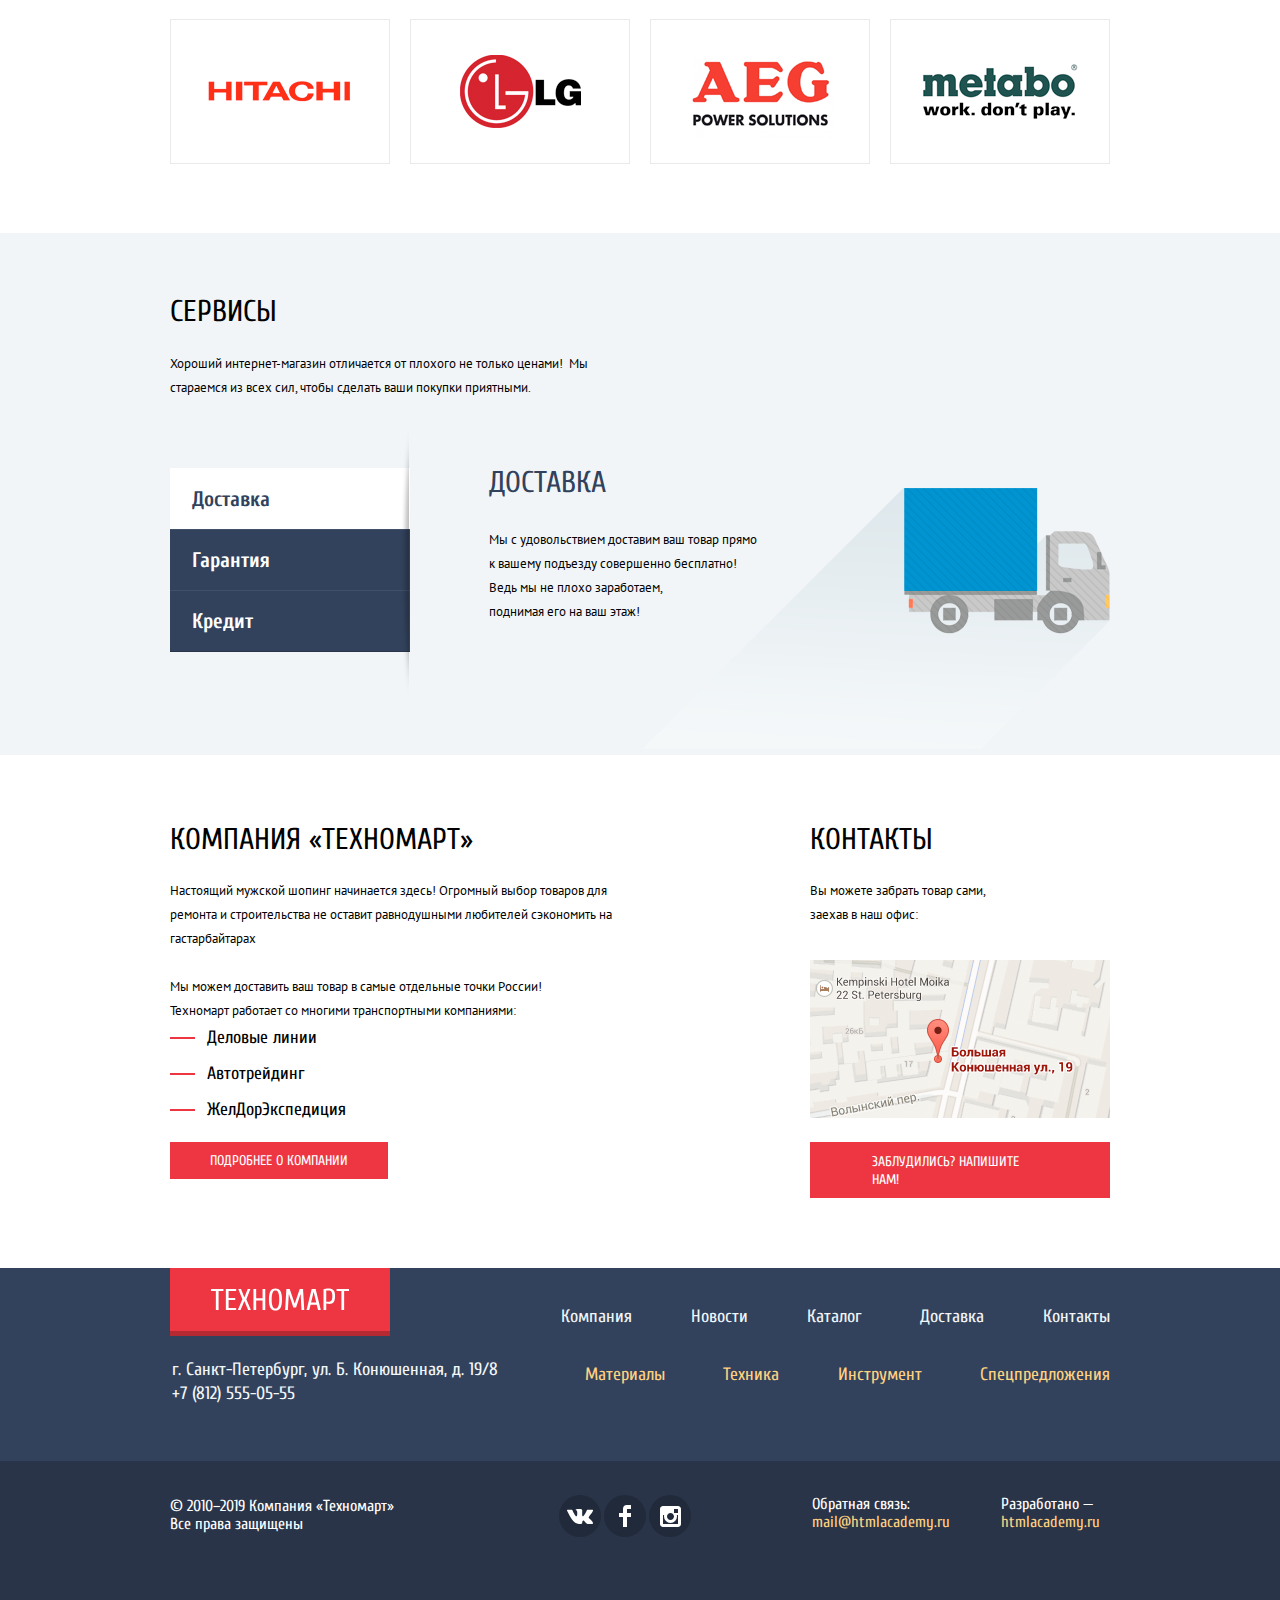
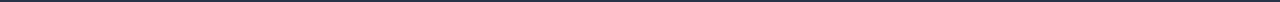
==== commit 6d40b467: "fix: D2 delete old price" ====
--- a/index.html
+++ b/index.html
@@ -221,12 +221,12 @@
 
             <img class="product-item" src="img/bosch_bfg_9000.jpg" width="184" height="164" alt="bosch bfg 9000">
           </div>
-          <div class="wrap-product">
+          <!--<div class="wrap-product">-->
             <a class="link-product-catalog" href="#">Перфоратор&nbsp;BOSCH
               BFG&nbsp;9000</a>
             <span class="old-price-catalog">32500 Р.</span>
             <span class="new-price-catalog">25500 Р.</span>
-          </div>
+          <!--</div>-->
         </div>
 
         <div class="card-catalog">
@@ -241,12 +241,12 @@
             <img class="product-item" src="img/bosh_3000.jpg" width="127" height="112"
                  alt="Перфоратор BOSCH BFG 3000">
           </div>
-          <div class="wrap-product">
+          <!--<div class="wrap-product">-->
             <a class="link-product-catalog" href="#">Перфоратор&nbsp;BOSCH
               BFG&nbsp;3000</a>
             <span class="old-price-catalog"> 22500 Р.</span>
             <span class="new-price-catalog">15500 Р.</span>
-          </div>
+          <!--</div>-->
         </div>
 
         <div class="card-catalog">
@@ -260,12 +260,12 @@
             <img class="product-item" src="img/bosch_bfg_6000.jpg" width="144" height="128"
                  alt="Перфоратор BOSCH BFG 6000">
           </div>
-          <div class="wrap-product">
+          <!--<div class="wrap-product">-->
             <a class="link-product-catalog" href="#">Перфоратор&nbsp;BOSCH
               BFG&nbsp;6000</a>
             <span class="old-price-catalog">30500 Р.</span>
             <span class="new-price-catalog">25500 Р.</span>
-          </div>
+          <!--</div>-->
         </div>
 
         <div class="card-catalog">
@@ -279,11 +279,11 @@
 
             <img class="product-item" src="img/bosh_3000.jpg" width="127" height="112" alt="Перфоратор BOSCH BFG 2000">
           </div>
-          <div class="wrap-product">
+          <!--<div class="wrap-product">-->
             <a class="link-product-catalog" href="#">Перфоратор&nbsp;BOSCH
               BFG&nbsp;2000</a>
             <span class="new-price-catalog">12500 Р.</span>
-          </div>
+          <!--</div>-->
         </div>
       </div>
     </section>
--- a/css/style.css
+++ b/css/style.css
@@ -993,7 +993,7 @@
 .pop-firm {
   margin-top: 70px;
   background-color: var(--basic-white);
-  min-height: 489px;
+  min-height: 488px;
 }
 
 .title-wrap {
@@ -1157,7 +1157,6 @@
   grid-template-columns: 1fr 1fr 1fr 1fr;
   grid-gap: 20px;
   margin-top: 20px;
-
 }
 
 .firm-wrap {
@@ -2798,12 +2797,15 @@
   align-items: center;
 }
 
-.wrap-product {
-  min-height: 138px;
-  display: flex;
-  flex-direction: column;
-  justify-content: space-between;
-}
+/*.wrap-product {*/
+  /*min-height: 138px;*/
+  /*display: flex;*/
+  /*flex-direction: column;*/
+  /*justify-content: space-between;*/
+/*}*/
+
+.link-product-catalog + .new-price-catalog {
+  margin-top: 31px;}
 
 .link-product-catalog {
   font-family: "PT Sans", Arial, sans-serif;
@@ -2858,7 +2860,7 @@
 
 .number-page {
   display: flex;
-  margin-bottom: 56px; /*59*/
+  margin-bottom: 58px; /*59*/
   margin-left: 240px;
 }
 
@@ -2933,7 +2935,7 @@
 }
 
 .about-perforator-text-wrap {
-  padding-bottom: 72px; /*69*/
+  padding-bottom: 70px; /*69*/
 }
 
 .about-perforator-text-wrap p {
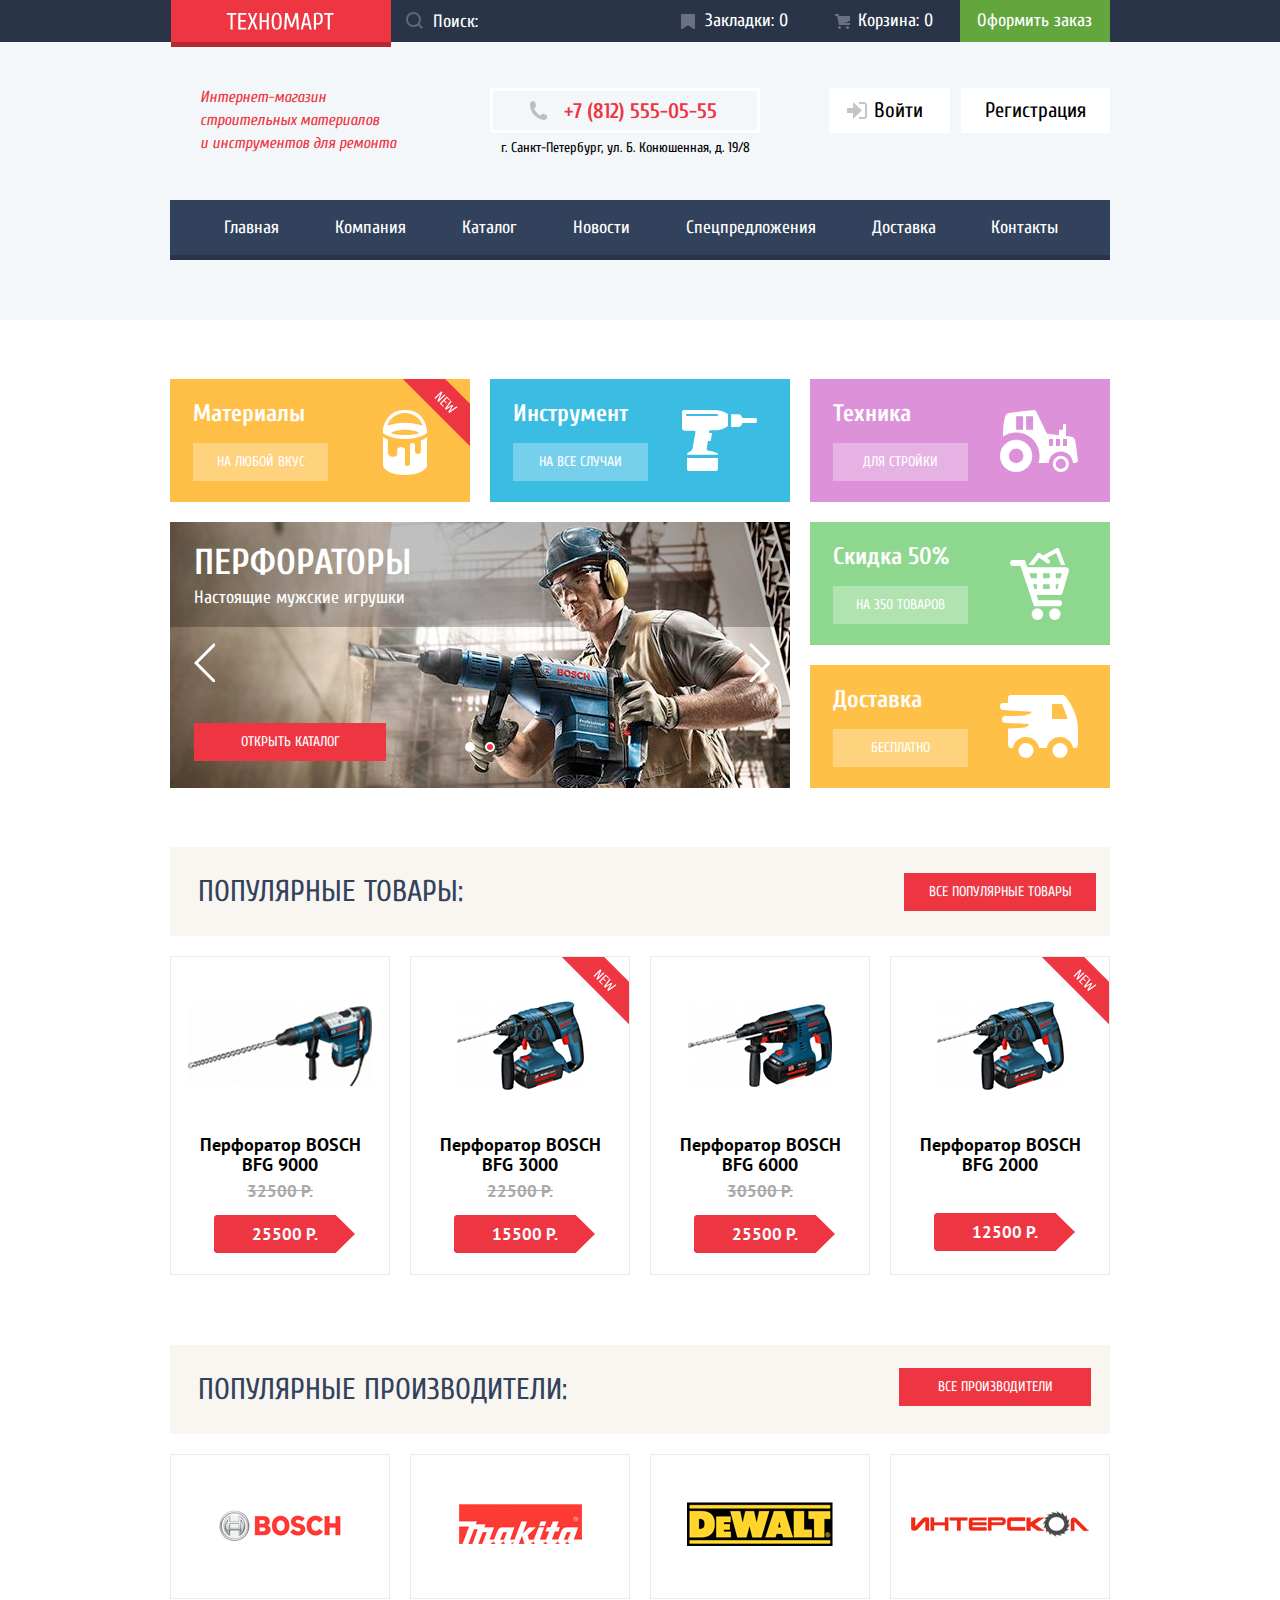
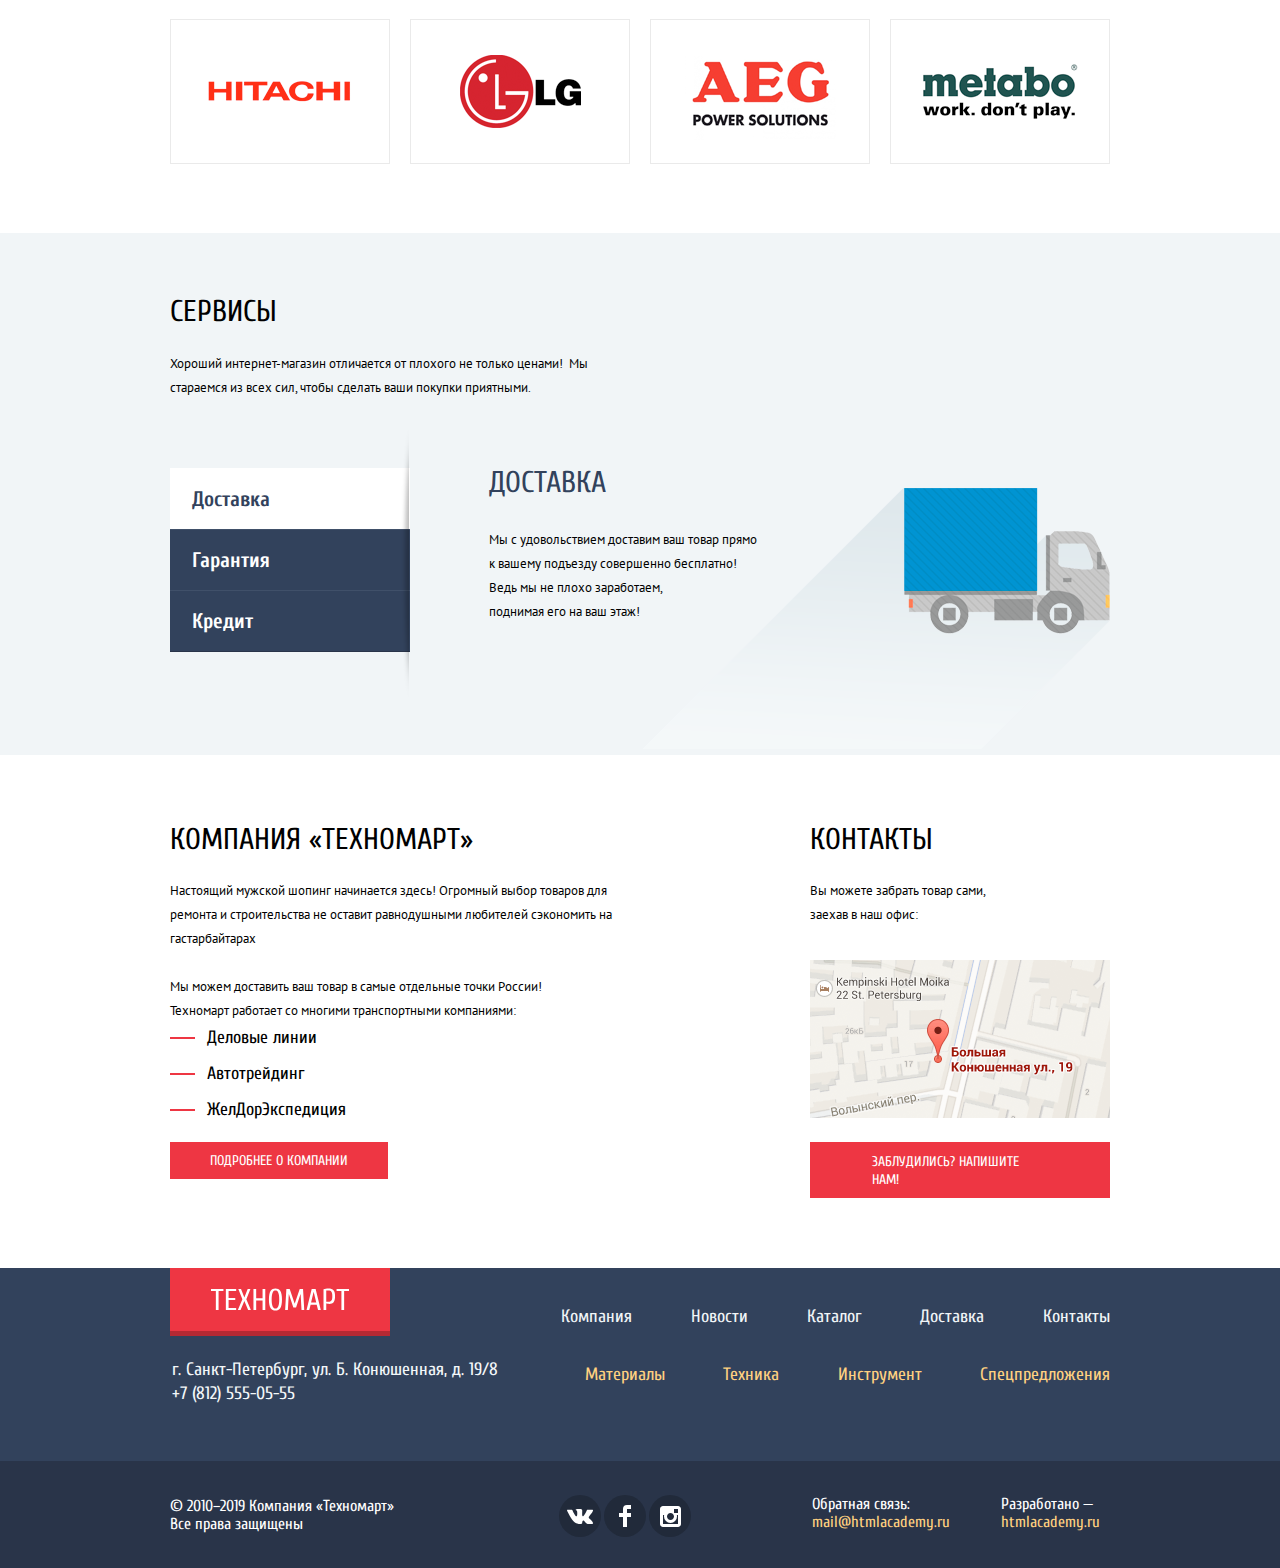
==== commit 9318af02: "fix: communication-wrap" ====
--- a/index.html
+++ b/index.html
@@ -68,7 +68,7 @@
   </div>
   <div class="container-header-global">
 
-    <div class="communication-wrap">
+    <!--<div class="communication-wrap">-->
       <div class="communication">
 
         <p class="communication-text">Интернет-магазин
@@ -94,9 +94,9 @@
           <a class="registration" href="#" aria-label="Кнопка регистрация">Регистрация</a>
         </div>
       </div>
-    </div>
-
-    <div>
+    <!--</div>-->
+
+    <!--<div>-->
       <nav class="nav">
         <ul class="list">
           <li class="list-item"><a class="list-link" aria-label="Главная">Главная</a></li>
@@ -111,7 +111,7 @@
           <li class="list-item"><a class="list-link" href="#" aria-label="ссылка на контакты">Контакты</a></li>
         </ul>
       </nav>
-    </div>
+    <!--</div>-->
   </div>
 </header>
 
--- a/css/style.css
+++ b/css/style.css
@@ -373,16 +373,16 @@
   color: var(--basic-white);
 }
 
-.communication-wrap {
-  min-height: 158px;
-}
+/*.communication-wrap {*/
+  /*min-height: 158px;*/
+/*}*/
 
 .communication {
-
   display: flex;
   justify-content: space-between;
   background: var(--basic-gray-light4);
   padding-top: 46px;
+  margin-bottom: 26px;
 }
 
 .communication-text {
@@ -536,20 +536,39 @@
   line-height: 18px;
   color: var(--basic-black-light);
 }
-
-.cabinet-row a:hover {
+.order:after{
+  content: "";
+  display: flex;
+  width: 4px;
+  height: 4px;
+  border-radius: 50%;
+  margin-left: 14px;
+  background: linear-gradient(0deg, var(--basic-black-light), var(--basic-black-light)), #FFFFFF;
+}
+.order:hover {
   color: var(--basic-red);
 }
-
-.cabinet-row a:active {
+.order:hover:after{
+  background: var(--basic-red);
+}
+.cabinet:hover {
+  color: var(--basic-red);
+}
+.order:active {
   color: #C5C5C5;
 }
-
-.dot-profile {
-  width: 6px;
-  height: 6px;
-  border-radius: 50px;
-  background: linear-gradient(0deg, var(--basic-black-light), var(--basic-black-light)), #FFFFFF;
+.order:active:after{
+  background: #C5C5C5;
+}
+.cabinet:active {
+  color: #C5C5C5;
+}
+.order{
+  display: flex;
+  align-items: center;
+}
+.cabinet{
+  display: flex;
 }
 
 .enter-wrap {
@@ -1649,7 +1668,7 @@
 .footer-low-row {
   background-color: var(--basic-black-dark);
   display: flex;
-  min-height: 107px;
+  min-height: 73px;
   padding-top: 34px;
 }
 
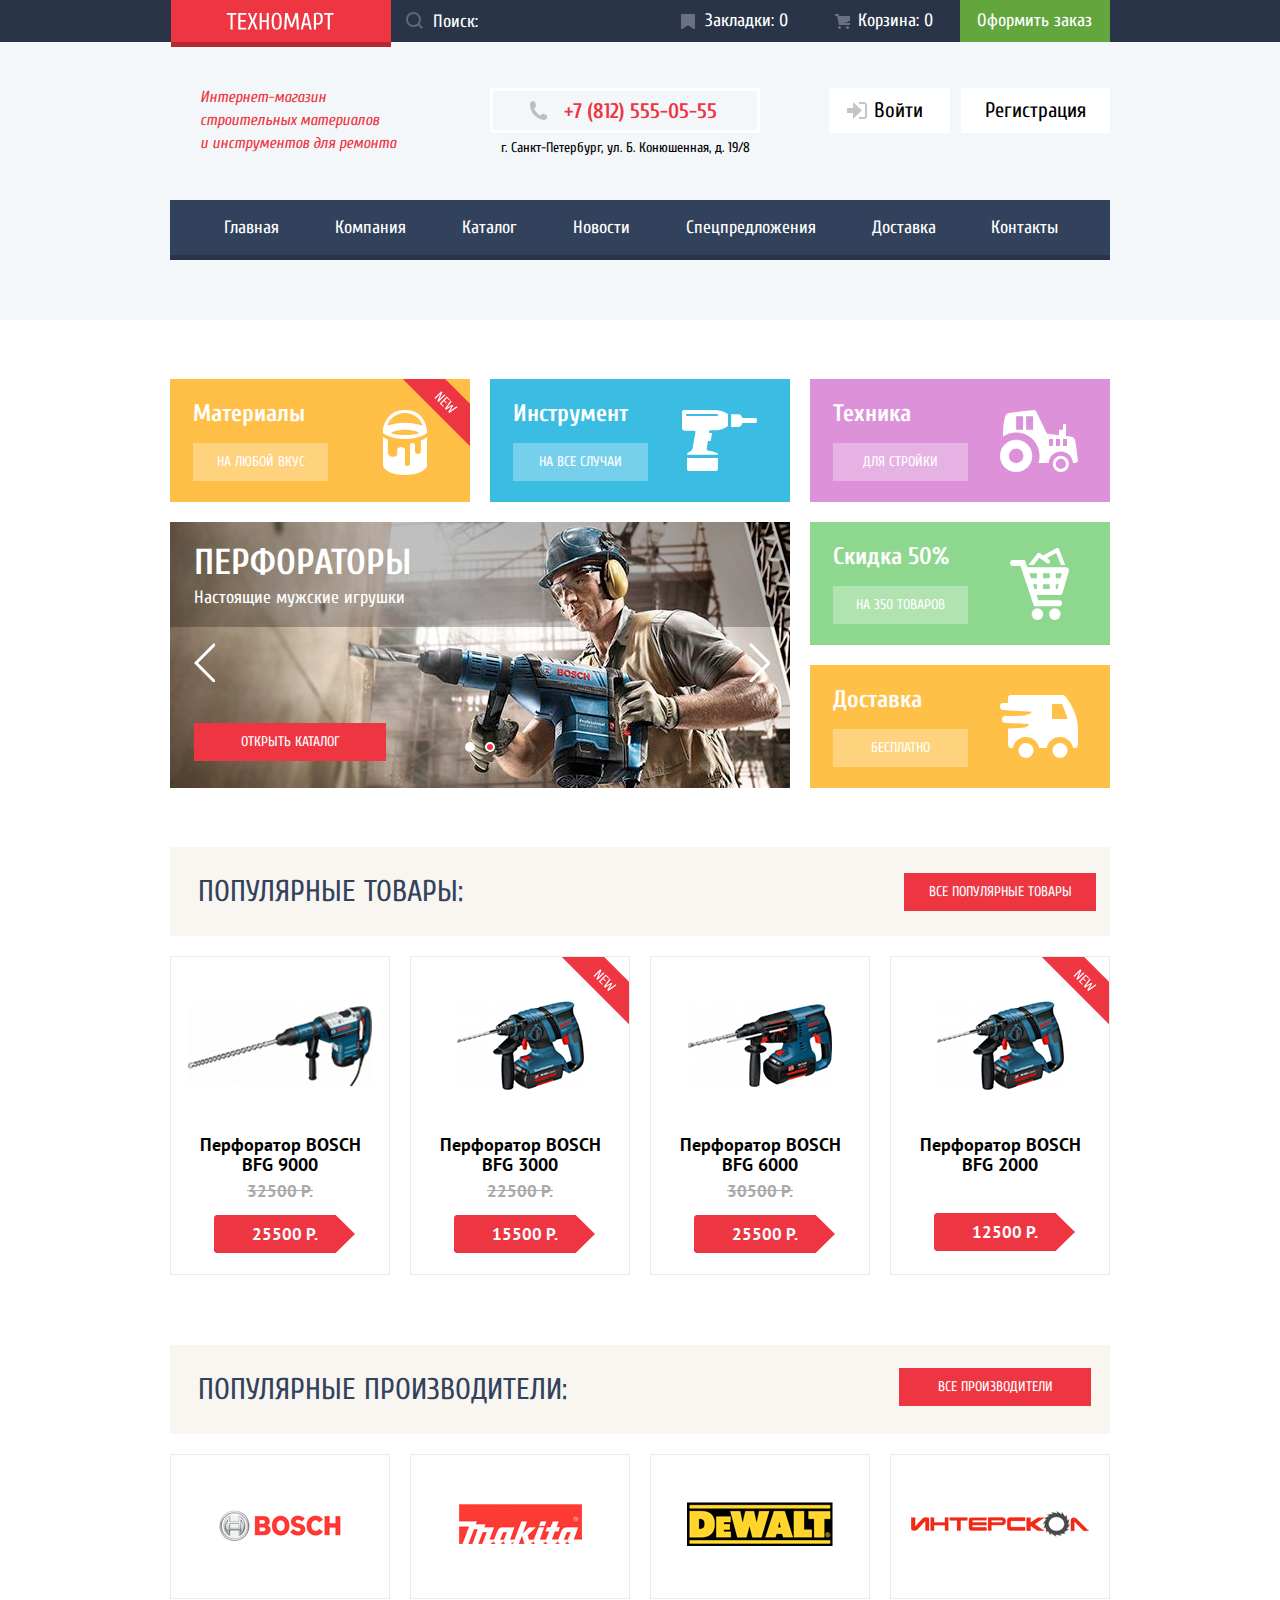
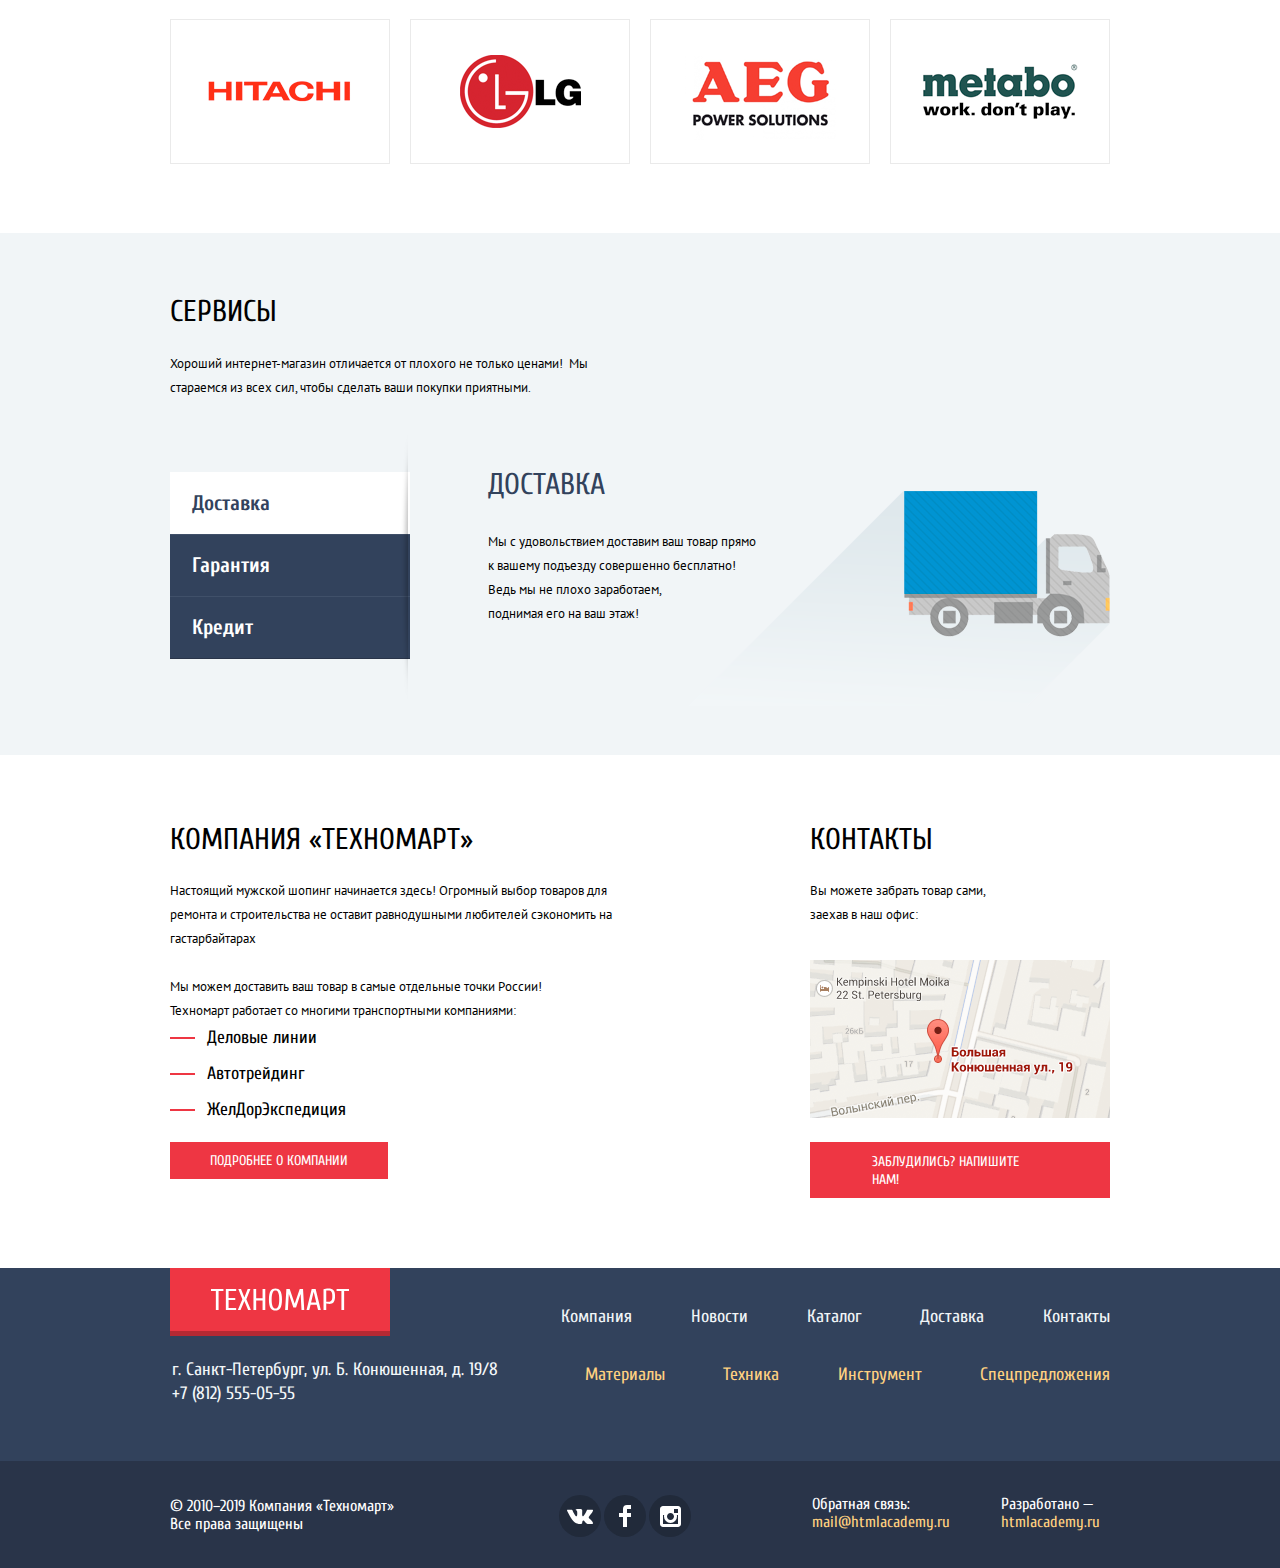
==== commit 5255dc76: "fix: Доставка background" ====
--- a/index.html
+++ b/index.html
@@ -342,12 +342,12 @@
               поднимая&nbsp;его&nbsp;на&nbsp;ваш&nbsp;этаж!
             </p>
           </div>
-          <div class="delivery-img"></div>
+          <!--<div class="delivery-img"></div>-->
         </div>
 
         <div class="box-service-wrap-guarantee">
           <div class="box-service">
-            <h3 class="box-title">Гарантия</h3>
+            <h3 class="box-title box-title-guarantee">Гарантия</h3>
             <p class="service-text">
               Если купленный у нас товар поломается или заискрит,
               а&nbsp;также&nbsp;в случае пожара, спровоцированного его
@@ -356,7 +356,7 @@
               Дом&nbsp;уж&nbsp;восстановите как-нибудь сами.
             </p>
           </div>
-          <div class="guarantee-img"></div>
+          <!--<div class="guarantee-img"></div>-->
         </div>
 
         <div class="box-service-credit">
@@ -366,8 +366,9 @@
               Залезть в долговую яму стало проще!
               Кредитные&nbsp;консультанты&nbsp;придут вам на помощь.
             </p>
-          </div>
-          <div class="credit-img"></div>
+            <a href="" class="send-order">Отправить заявку</a>
+          </div>
+          <!--<div class="credit-img"></div>-->
         </div>
       </div>
     </div>
--- a/css/style.css
+++ b/css/style.css
@@ -1252,8 +1252,9 @@
 }
 
 .service-row {
-  display: flex;
-  margin-top: 67px;
+  width: 950px;
+  display: flex;
+  padding-top: 58px;
 }
 
 .service-block {
@@ -1263,7 +1264,7 @@
 
 .block-button {
   width: 240px;
-  height: 61px;
+  min-height: 62px;
   text-align: left;
   padding-left: 22px;
   border: none;
@@ -1300,6 +1301,56 @@
 
 .box-service-wrap-delivery {
   display: none;
+  width: 100%;
+  background-image: url("../img/delivery.png");
+  background-repeat: no-repeat;
+  background-position: 234px;
+  background-position-y: 19px;
+}
+.box-service-wrap-guarantee{
+  width: 100%;
+  background-image: url("../img/guarantee.png");
+  background-repeat: no-repeat;
+  background-position-x: right;
+  background-position-y: 0;
+}
+.box-service-credit{
+  width: 100%;
+  background-image: url("../img/credit.png");
+  background-repeat: no-repeat;
+  background-position-x: right;
+  background-position-y: 0;
+}
+.send-order{
+  width: 195px;
+  min-height: 38px;
+  background: var(--basic-red);
+
+  font-family: "Cuprum", Arial, sans-serif;
+  font-style: normal;
+  font-weight: normal;
+  font-size: 14px;
+  line-height: 18px;
+  text-transform: uppercase;
+  color: var(--basic-white);
+  display: flex;
+  justify-content: center;
+  align-items: center;
+  margin-top: 25px;
+  margin-left: 3px;
+  /*padding-right: 40px;*/
+  /*padding-left: 40px;*/
+  /*padding-top: 10px;*/
+  /*padding-bottom: 10px;*/
+}
+.send-order:hover {
+  background: #CA2C37;
+  color: var(--basic-white);
+}
+
+.send-order:active {
+  background: #BA2732;
+  color: var(--basic-white);
 }
 
 .box-service-wrap-guarantee {
@@ -1324,8 +1375,11 @@
   line-height: 30px;
   text-transform: uppercase;
   color: var(--basic-black-light);
-  margin-top: 0;
+  margin-top: -2px;
   margin-bottom: 30px;
+}
+.box-title-guarantee{
+  margin-bottom: 24px;
 }
 
 .service-text {
@@ -1338,13 +1392,24 @@
   min-width: 317px;
 }
 
-.delivery-img {
-  background-image: url("../img/delivery.png");
-  width: 468px;
-  height: 261px;
-  margin-left: -160px;
-  margin-top: 20px;
-}
+/*.box-service:after{*/
+  /*content: "";*/
+  /*display: none;*/
+  /*width: 468px;*/
+  /*height: 261px;*/
+  /*background-image: url("../img/delivery.png");*/
+/*background-repeat: no-repeat;*/
+  /*margin-left: 151px;*/
+  /*margin-top: -145px;*/
+/*}*/
+
+/*.delivery-img {*/
+  /*background-image: url("../img/delivery.png");*/
+  /*width: 468px;*/
+  /*height: 261px;*/
+  /*margin-left: -160px;*/
+  /*margin-top: 20px;*/
+/*}*/
 
 .box-title {
   font-family: "Cuprum", Arial, sans-serif;
@@ -1767,13 +1832,13 @@
   color: #ee3643;
 }
 
-.guarantee-img {
-  background-image: url("../img/guarantee.png");
-  background-repeat: no-repeat;
-  width: 389px;
-  height: 283px;
-  margin-left: -70px;
-}
+/*.guarantee-img {*/
+  /*background-image: url("../img/guarantee.png");*/
+  /*background-repeat: no-repeat;*/
+  /*width: 389px;*/
+  /*height: 283px;*/
+  /*margin-left: -70px;*/
+/*}*/
 
 .width940 {
   width: 940px;
@@ -1781,13 +1846,13 @@
   margin-left: auto;
 }
 
-.credit-img {
-  background-image: url("../img/credit.png");
-  background-repeat: no-repeat;
-  width: 465px;
-  height: 285px;
-  margin-left: -147px;
-}
+/*.credit-img {*/
+  /*background-image: url("../img/credit.png");*/
+  /*background-repeat: no-repeat;*/
+  /*width: 465px;*/
+  /*height: 285px;*/
+  /*margin-left: -147px;*/
+/*}*/
 
 .modal-map {
   width: 943px;
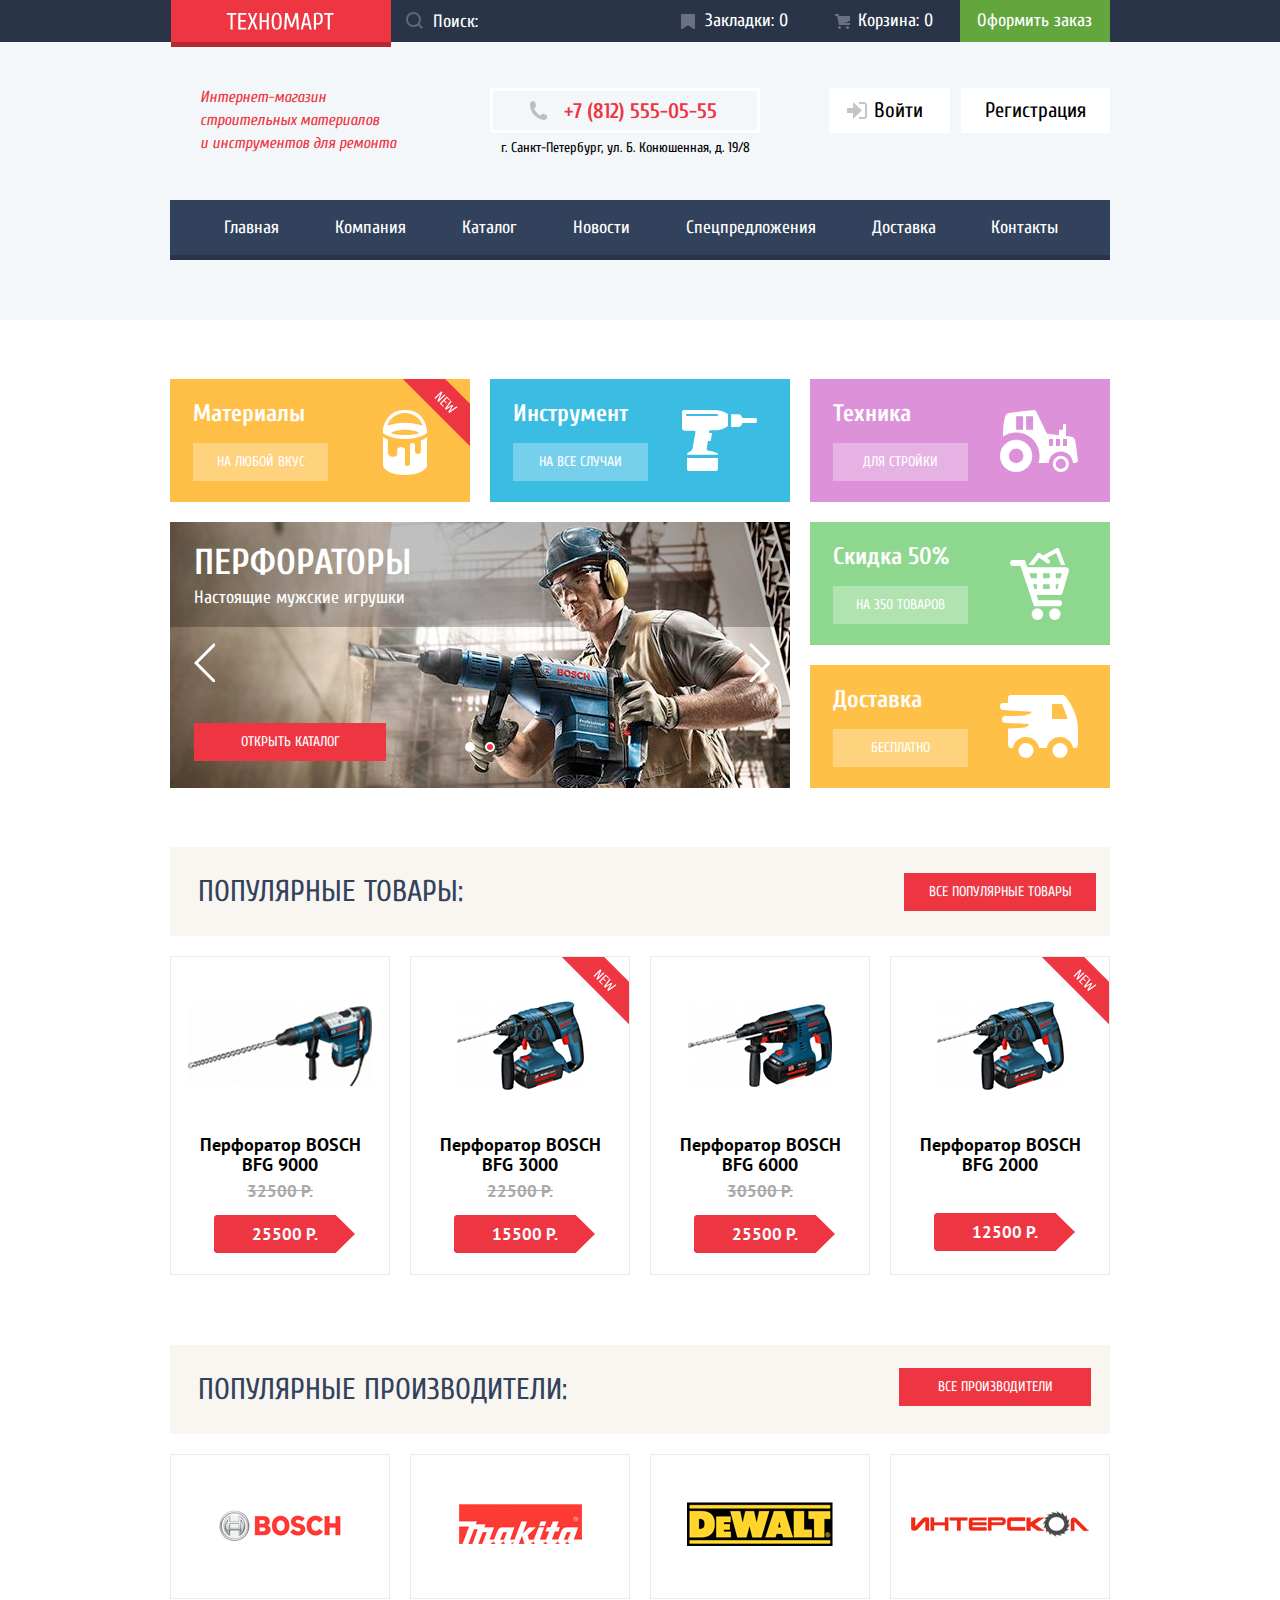
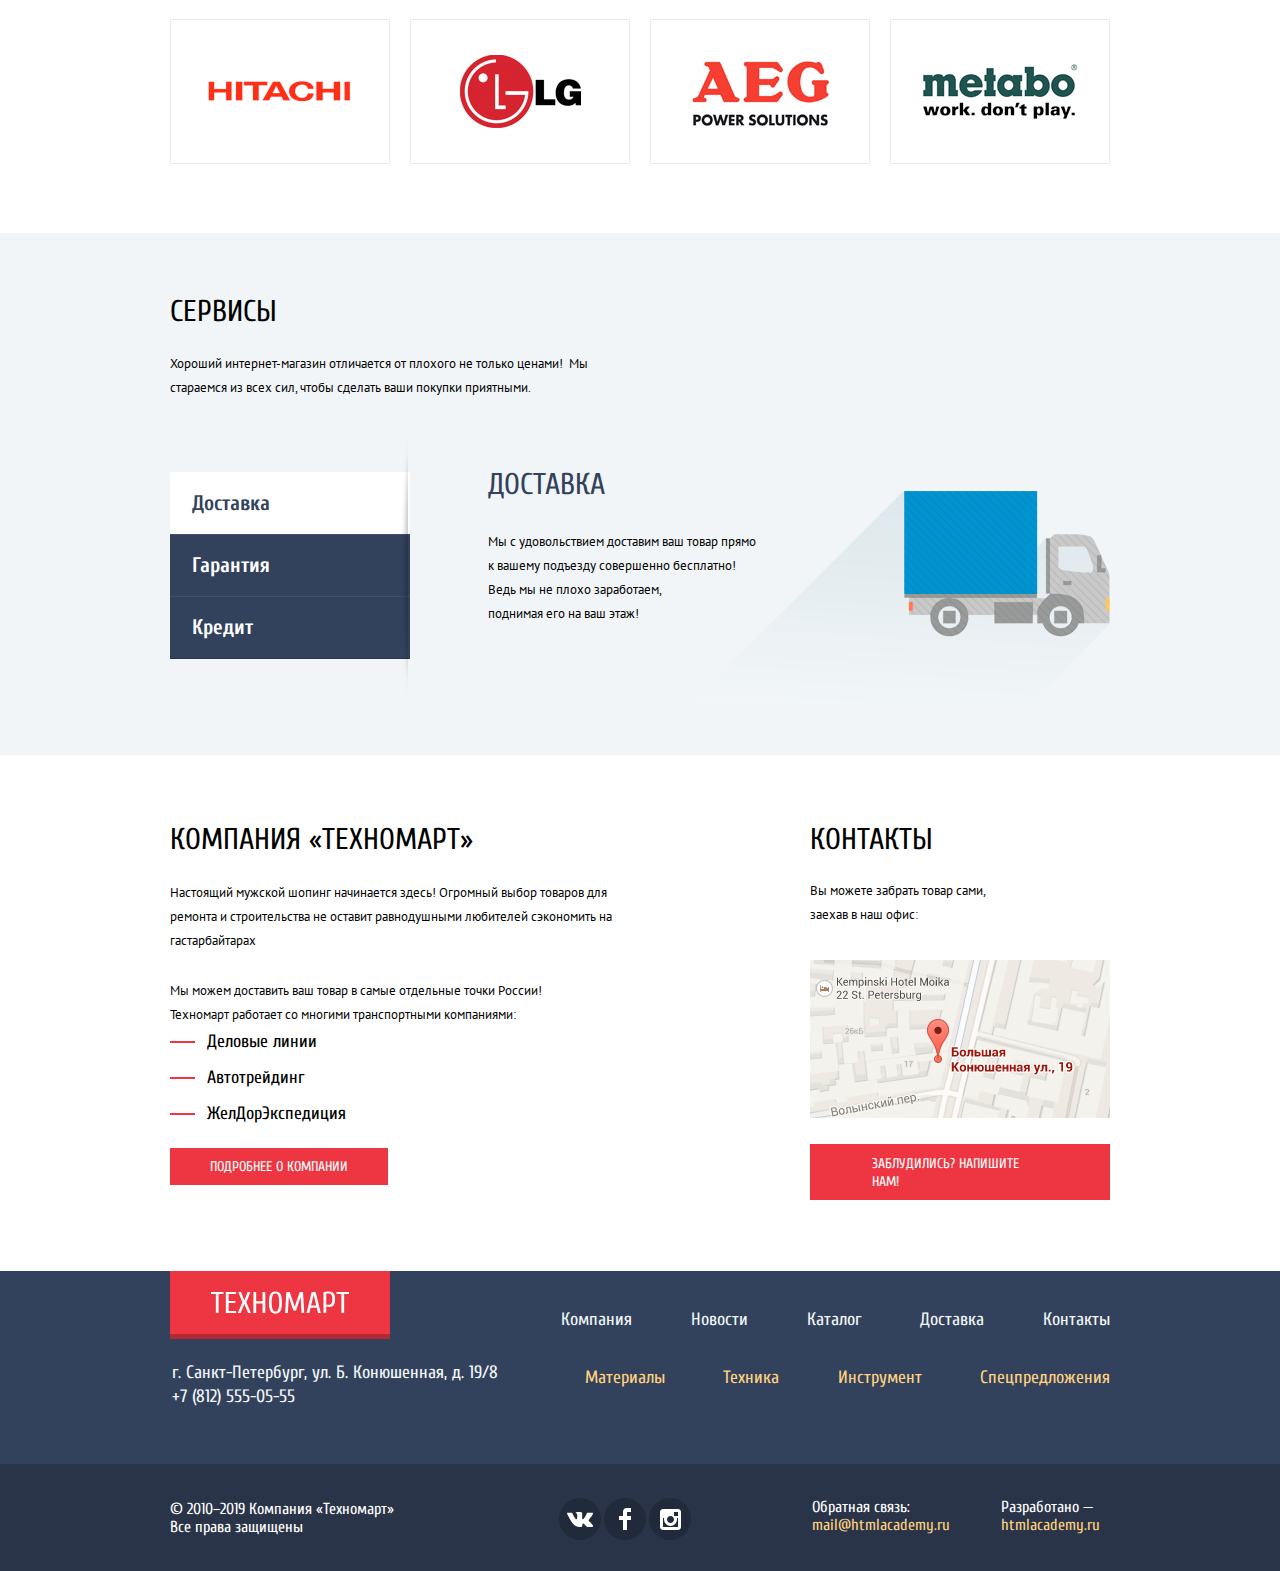
==== commit f821be09: "почти готовый проект" ====
--- a/index.html
+++ b/index.html
@@ -382,7 +382,7 @@
           <p class="about-us-text">Настоящий мужской шопинг начинается здесь! Огромный выбор товаров для
             ремонта&nbsp;и&nbsp;строительства не оставит равнодушными любителей сэкономить на
             гастарбайтарах</p>
-          <p class="about-us-text"> Мы можем доставить ваш товар в самые отдельные точки России!
+          <p class="about-us-text">Мы можем доставить ваш товар в самые отдельные точки России!
             Техномарт&nbsp;работает&nbsp;со многими транспортными компаниями:
           </p>
           <ul class="about-us-list">
--- a/css/style.css
+++ b/css/style.css
@@ -1430,7 +1430,7 @@
   justify-content: space-between;
   padding-top: 70px;
   height: auto;
-  padding-bottom: 70px;
+  padding-bottom: 71px;
 }
 
 .about-us {
@@ -1464,7 +1464,7 @@
   font-size: 13px;
   line-height: 24px;
   color: var(--basic-black);
-  margin-top: 24px;
+  margin-top: 26px;
   margin-bottom: 0;
 }
 
@@ -1472,7 +1472,7 @@
   list-style: none;
   padding: 0;
   margin: 0;
-  margin-bottom: 28px;
+  margin-bottom: 30px;
   margin-top: 3px;
 }
 /*.about-us-list:last-child{*/
@@ -1548,7 +1548,7 @@
   margin-top: 32px;
   margin-right: auto;
   margin-left: auto;
-  margin-bottom: 24px;
+  margin-bottom: 26px;
 }
 .contact-img {
 }
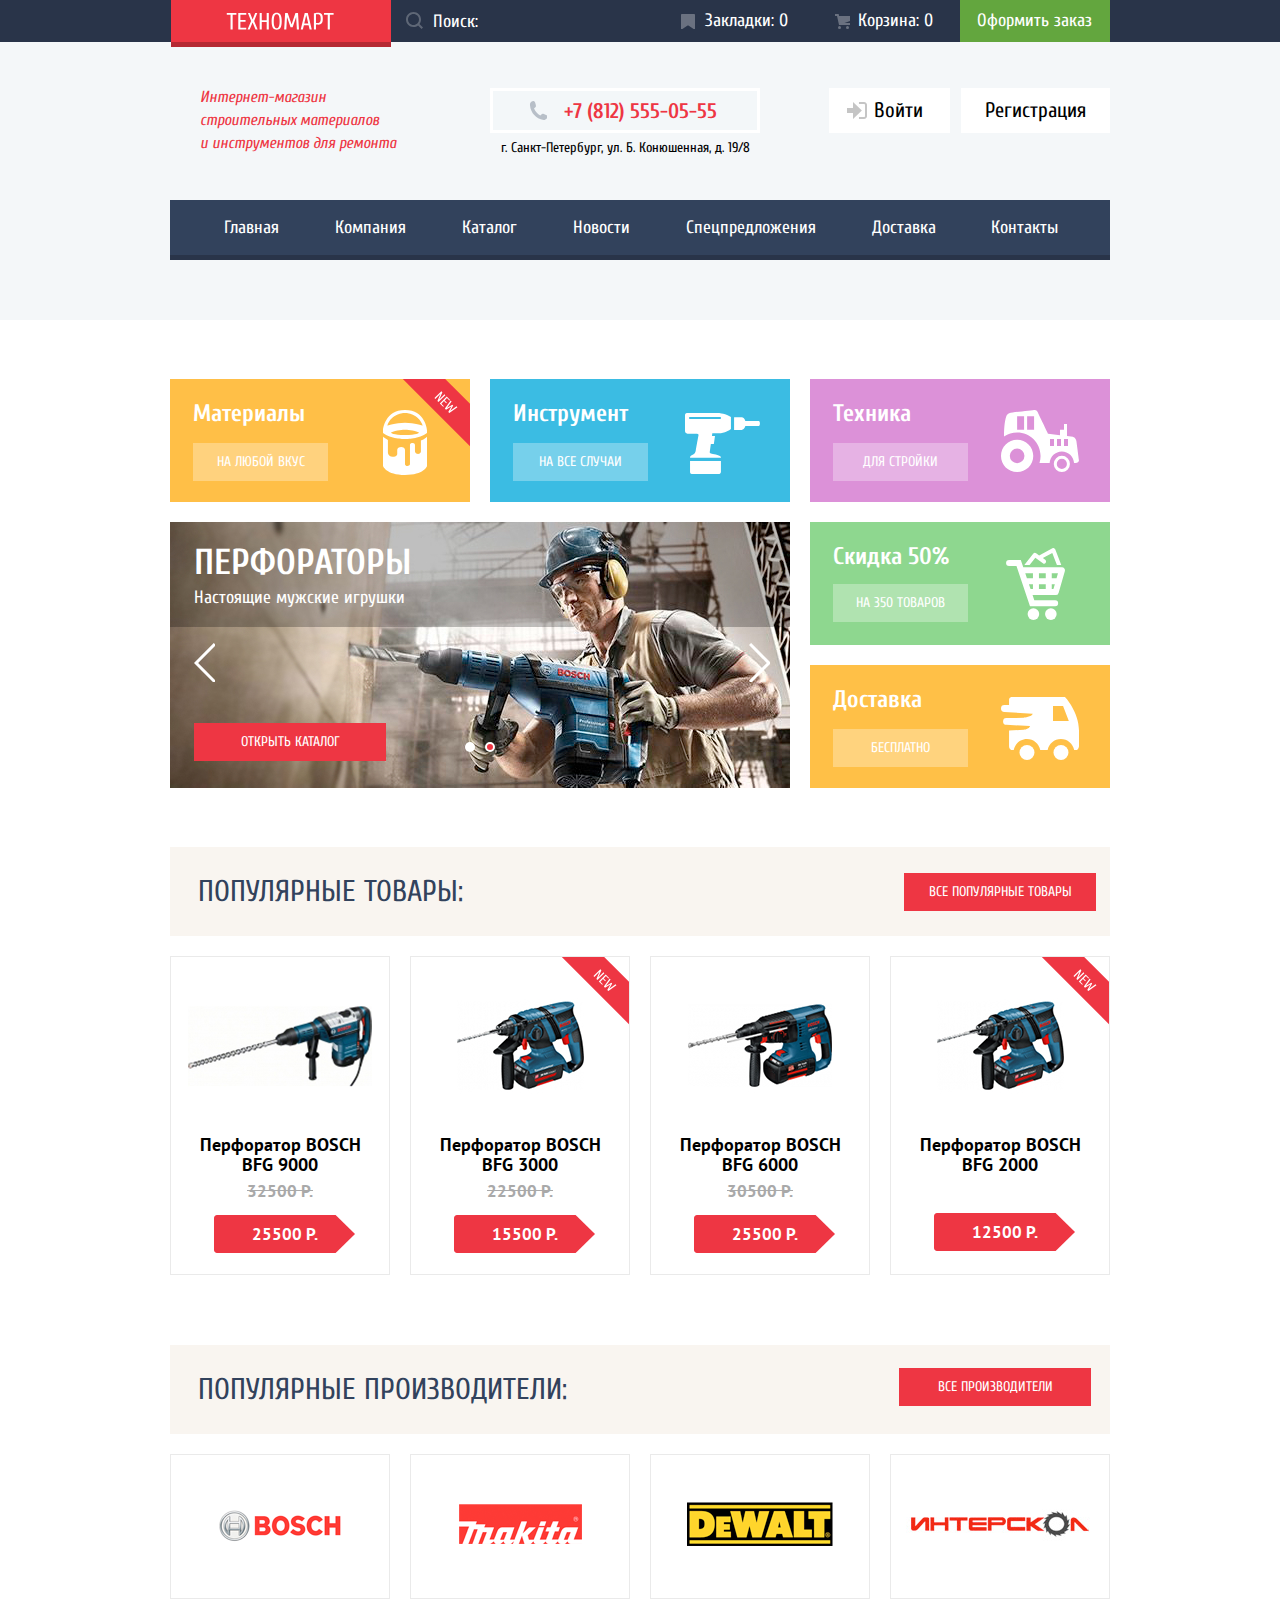
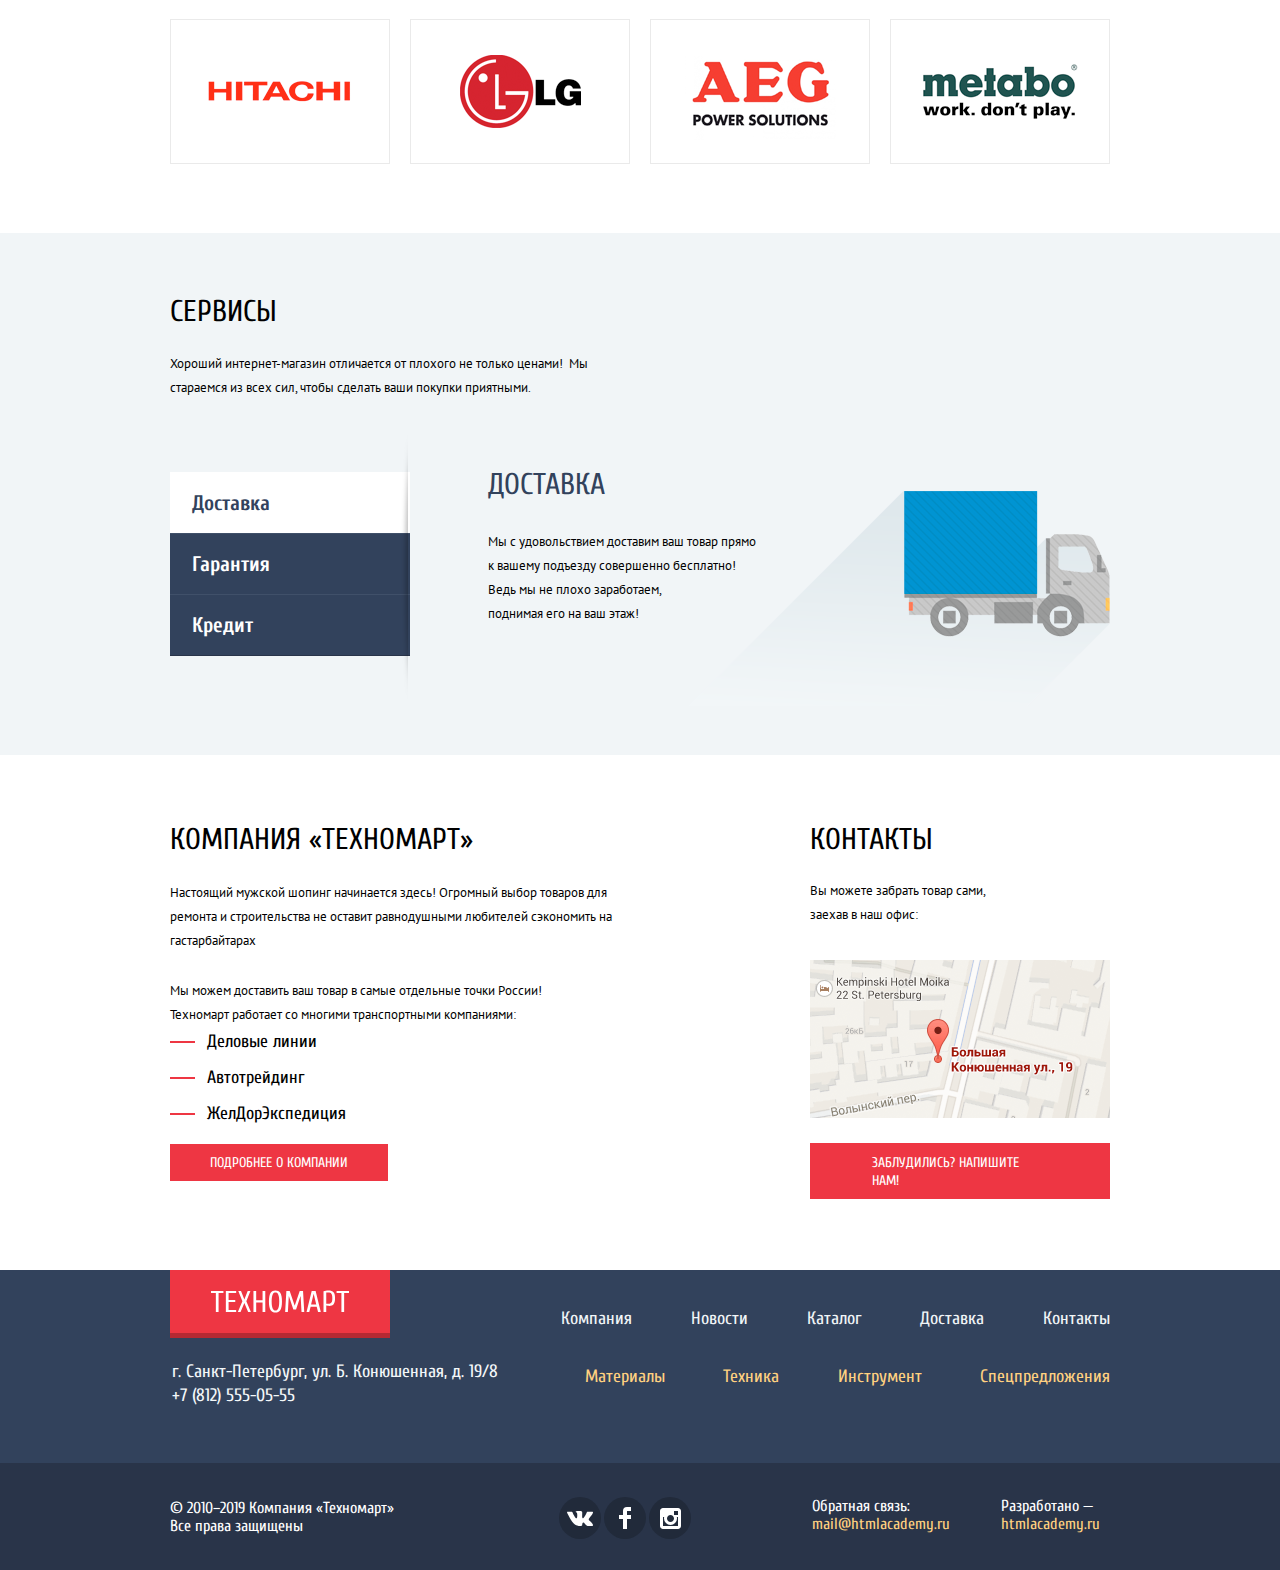
==== commit e1dc9945: "проект с коментами" ====
--- a/index.html
+++ b/index.html
@@ -123,12 +123,12 @@
 
       <div class="box">
         <div class="box-column">
-          <h3 class="box-text">Материалы</h3>
+          <h3 class="box-text box-text-material">Материалы</h3>
           <a class="box-link" href="#" aria-label="ссылка на материалы на любой вкус">На любой вкус</a>
         </div>
         <div class="box-column2">
           <div class="box-icon-new"></div>
-          <div class="box-icon"></div>
+          <!--<div class="box-icon"></div>-->
         </div>
       </div>
 
@@ -137,9 +137,9 @@
           <h3 class="box-text">Инструмент</h3>
           <a class="box-link" href="#" aria-label="ссылка на инструмнт на все случаи жизни">На все случаи</a>
         </div>
-        <div class="box-column-icon">
-          <div class="box2-icon"></div>
-        </div>
+        <!--<div class="box-column-icon">-->
+          <!--<div class="box2-icon"></div>-->
+        <!--</div>-->
       </div>
 
       <div class="box3">
@@ -147,9 +147,9 @@
           <h3 class="box-text">Техника</h3>
           <a class="box-link" href="#" aria-label="ссылка на технику на все случаи жизни">Для стройки</a>
         </div>
-        <div class="box-column-icon">
-          <div class="box3-icon"></div>
-        </div>
+        <!--<div class="box-column-icon">-->
+          <!--<div class="box3-icon"></div>-->
+        <!--</div>-->
       </div>
 
 
@@ -184,12 +184,12 @@
 
       <div class="box4">
         <div class="box-column">
-          <h3 class="box-text">Скидка 50%</h3>
+          <h3 class="box-text box-text-sale">Скидка 50%</h3>
           <a class="box-link" href="#" aria-label="ссылка на 350 товаров со скидкой 50%">На 350 товаров</a>
         </div>
-        <div class="box-column-icon">
-          <div class="box4-icon"></div>
-        </div>
+        <!--<div class="box-column-icon">-->
+          <!--<div class="box4-icon"></div>-->
+        <!--</div>-->
       </div>
 
       <div class="box5">
@@ -197,9 +197,9 @@
           <h3 class="box-text">Доставка</h3>
           <a class="box-link" href="#" aria-label="ссылка на доставку бесплатно">Бесплатно</a>
         </div>
-        <div class="box-column-icon">
-          <div class="box5-icon"></div>
-        </div>
+        <!--<div class="box-column-icon">-->
+          <!--<div class="box5-icon"></div>-->
+        <!--</div>-->
       </div>
     </section>
 
--- a/css/style.css
+++ b/css/style.css
@@ -181,7 +181,7 @@
   opacity: 1;
 }
 
-.form-search__label:hover svg {
+.top-menu__form:hover svg {
   fill-opacity: 1;
 }
 
@@ -746,6 +746,32 @@
   color: var(--basic-white);
   margin-top: 20px;
   margin-bottom: 14px;
+  /*display: flex;*/
+}
+.box-text-material:after{
+  content: "";
+  display: flex;
+  position: absolute;
+  background-image: url("../img/icon_new.svg");
+  background-repeat: no-repeat;
+  width: 70px;
+  height: 70px;
+  margin-left: 207px;
+  margin-top: -50px;
+  /*left: 381px;*/
+  /*top: 0;*/
+}
+/*.box-icon-new {*/
+  /*background-image: url("../img/icon_new.svg");*/
+  /*width: 70px;*/
+  /*height: 70px;*/
+  /*display: flex;*/
+  /*margin-left: auto;*/
+  /*margin-right: 0;*/
+/*}*/
+.box-text-sale{
+  margin-bottom: 12px;
+
 }
 
 .box-link {
@@ -781,23 +807,27 @@
   display: flex;
   flex-direction: column;
   width: 87px;
-}
-
-.box-icon {
+
   background-image: url("../img/pail.svg");
-  width: 44px;
-  height: 65px;
-  margin-top: -39px;
-}
-
-.box-icon-new {
-  background-image: url("../img/icon_new.svg");
-  width: 70px;
-  height: 70px;
-  display: flex;
-  margin-left: auto;
-  margin-right: 0;
-}
+  background-repeat: no-repeat;
+  background-position-y: 31px;
+}
+
+/*.box-icon {*/
+  /*background-image: url("../img/pail.svg");*/
+  /*width: 44px;*/
+  /*height: 65px;*/
+  /*margin-top: -39px;*/
+/*}*/
+
+/*.box-icon-new {*/
+  /*background-image: url("../img/icon_new.svg");*/
+  /*width: 70px;*/
+  /*height: 70px;*/
+  /*display: flex;*/
+  /*margin-left: auto;*/
+  /*margin-right: 0;*/
+/*}*/
 
 .box2 {
   /*grid-area: b2;*/
@@ -805,22 +835,28 @@
   width: 300px;
   height: 123px;
   display: flex;
-}
-
-.box-column-icon {
-  display: flex;
-  flex-direction: column;
-  width: 143px;
-  height: 123px;
-  justify-content: center;
-  align-items: center;
-}
-
-.box2-icon {
   background-image: url("../img/drill.svg");
-  width: 75px;
-  height: 61px;
-}
+  background-repeat: no-repeat;
+  background-position-y: 34px;
+  background-position-x: 195px;
+}
+
+/*.box-column-icon {*/
+  /*display: flex;*/
+  /*flex-direction: column;*/
+  /*width: 143px;*/
+  /*height: 123px;*/
+  /*justify-content: center;*/
+  /*align-items: center;*/
+
+
+/*}*/
+
+/*.box2-icon {*/
+  /*background-image: url("../img/drill.svg");*/
+  /*width: 75px;*/
+  /*height: 61px;*/
+/*}*/
 
 .box3 {
   /*grid-area: b3;*/
@@ -828,13 +864,17 @@
   height: 123px;
   background-color: var(--basic-lilac);
   display: flex;
-}
-
-.box3-icon {
   background-image: url("../img/tractor.svg");
-  width: 78px;
-  height: 62px;
-}
+  background-repeat: no-repeat;
+  background-position-y: 31px;
+  background-position-x: 191px;
+}
+
+/*.box3-icon {*/
+  /*background-image: url("../img/tractor.svg");*/
+  /*width: 78px;*/
+  /*height: 62px;*/
+/*}*/
 
 .widget-wrapper {
   display: block;
@@ -987,13 +1027,18 @@
   height: 123px;
   background-color: var(--basic-green-light);
   display: flex;
-}
-
-.box4-icon {
+
   background-image: url("../img/truck.svg");
-  width: 59px;
-  height: 72px;
-}
+  background-repeat: no-repeat;
+  background-position-y: 26px;
+  background-position-x: 196px;
+}
+
+/*.box4-icon {*/
+  /*background-image: url("../img/truck.svg");*/
+  /*width: 59px;*/
+  /*height: 72px;*/
+/*}*/
 
 .box5 {
   /*grid-area: b5;*/
@@ -1001,13 +1046,19 @@
   width: 300px;
   height: 123px;
   display: flex;
-}
-
-.box5-icon {
+
+
   background-image: url("../img/car.svg");
-  width: 78px;
-  height: 63px;
-}
+background-repeat: no-repeat;
+  background-position-y: 32px;
+  background-position-x: 191px;
+}
+
+/*.box5-icon {*/
+  /*background-image: url("../img/car.svg");*/
+  /*width: 78px;*/
+  /*height: 63px;*/
+/*}*/
 
 .pop-firm {
   margin-top: 70px;
@@ -1264,7 +1315,7 @@
 
 .block-button {
   width: 240px;
-  min-height: 62px;
+  min-height: 61px;
   text-align: left;
   padding-left: 22px;
   border: none;
@@ -1472,7 +1523,7 @@
   list-style: none;
   padding: 0;
   margin: 0;
-  margin-bottom: 30px;
+  margin-bottom: 26px;
   margin-top: 3px;
 }
 /*.about-us-list:last-child{*/
@@ -1548,7 +1599,7 @@
   margin-top: 32px;
   margin-right: auto;
   margin-left: auto;
-  margin-bottom: 26px;
+  margin-bottom: 25px;
 }
 .contact-img {
 }
